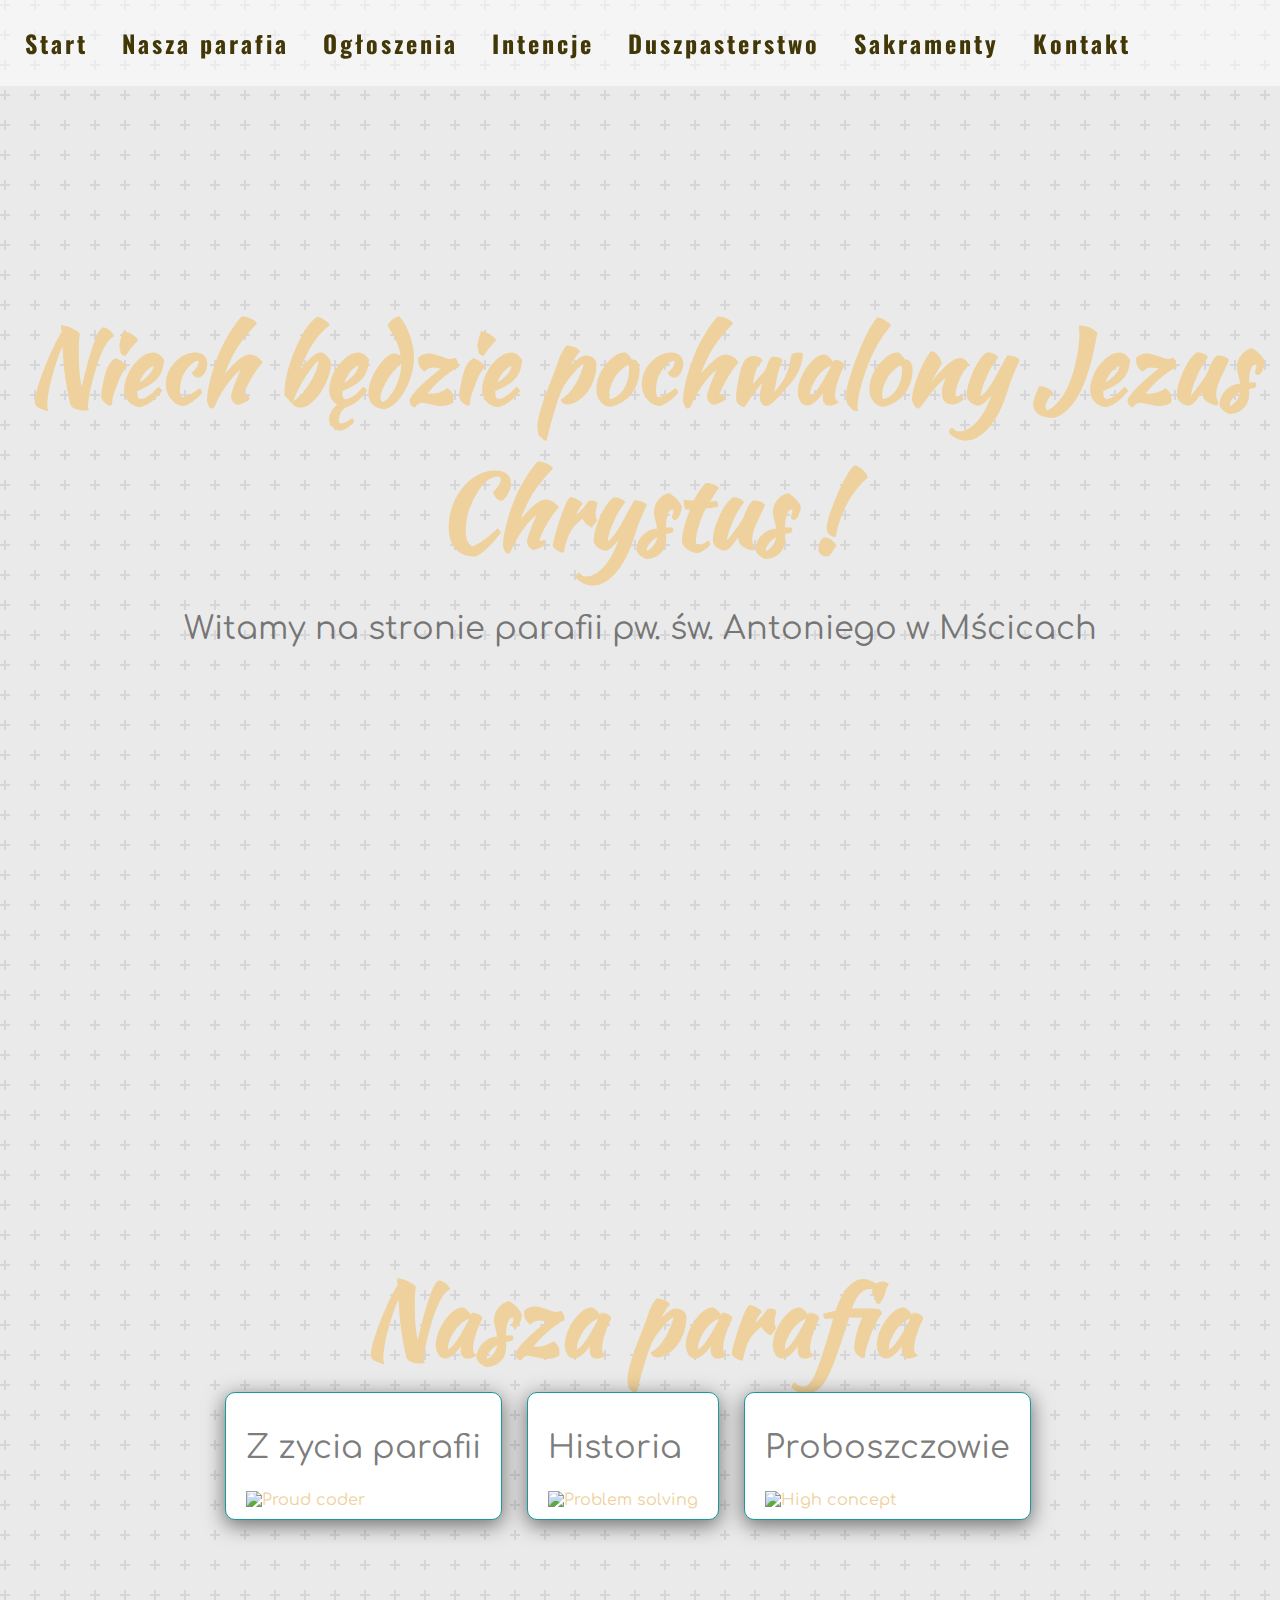
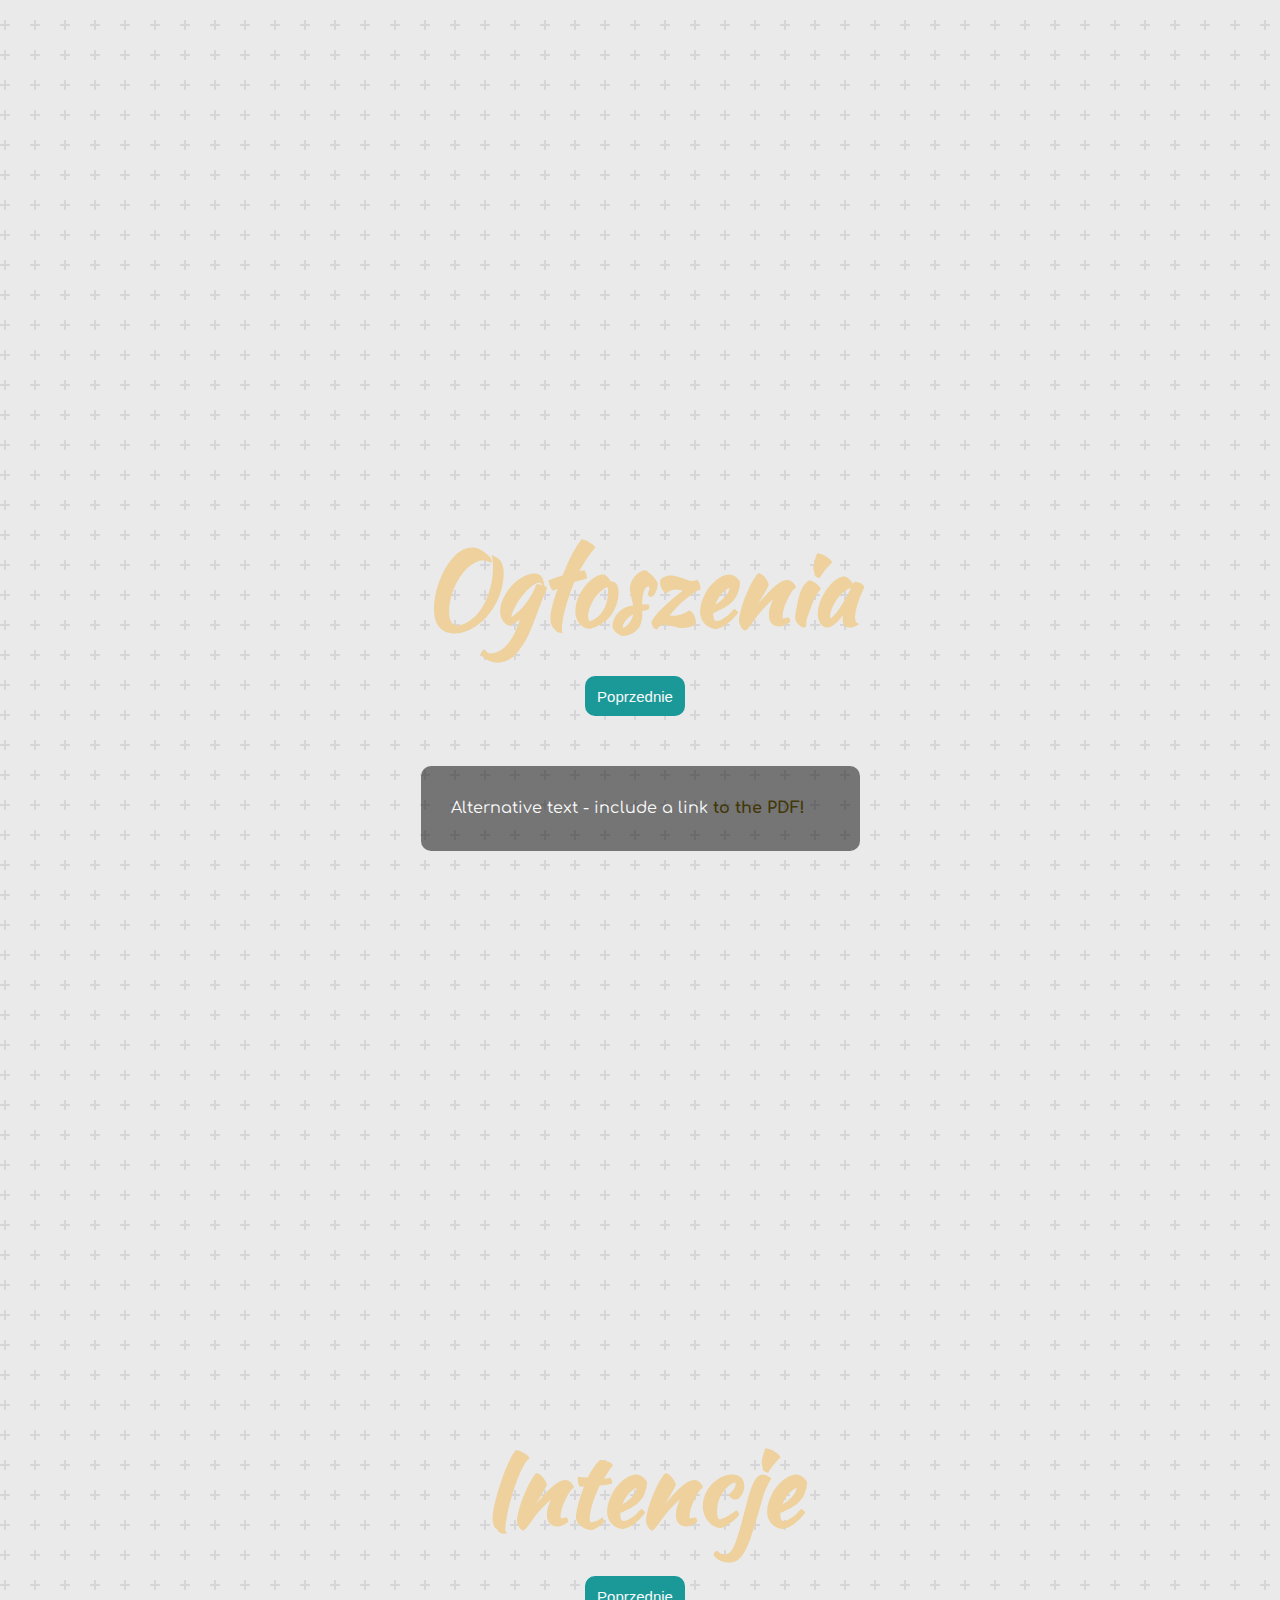
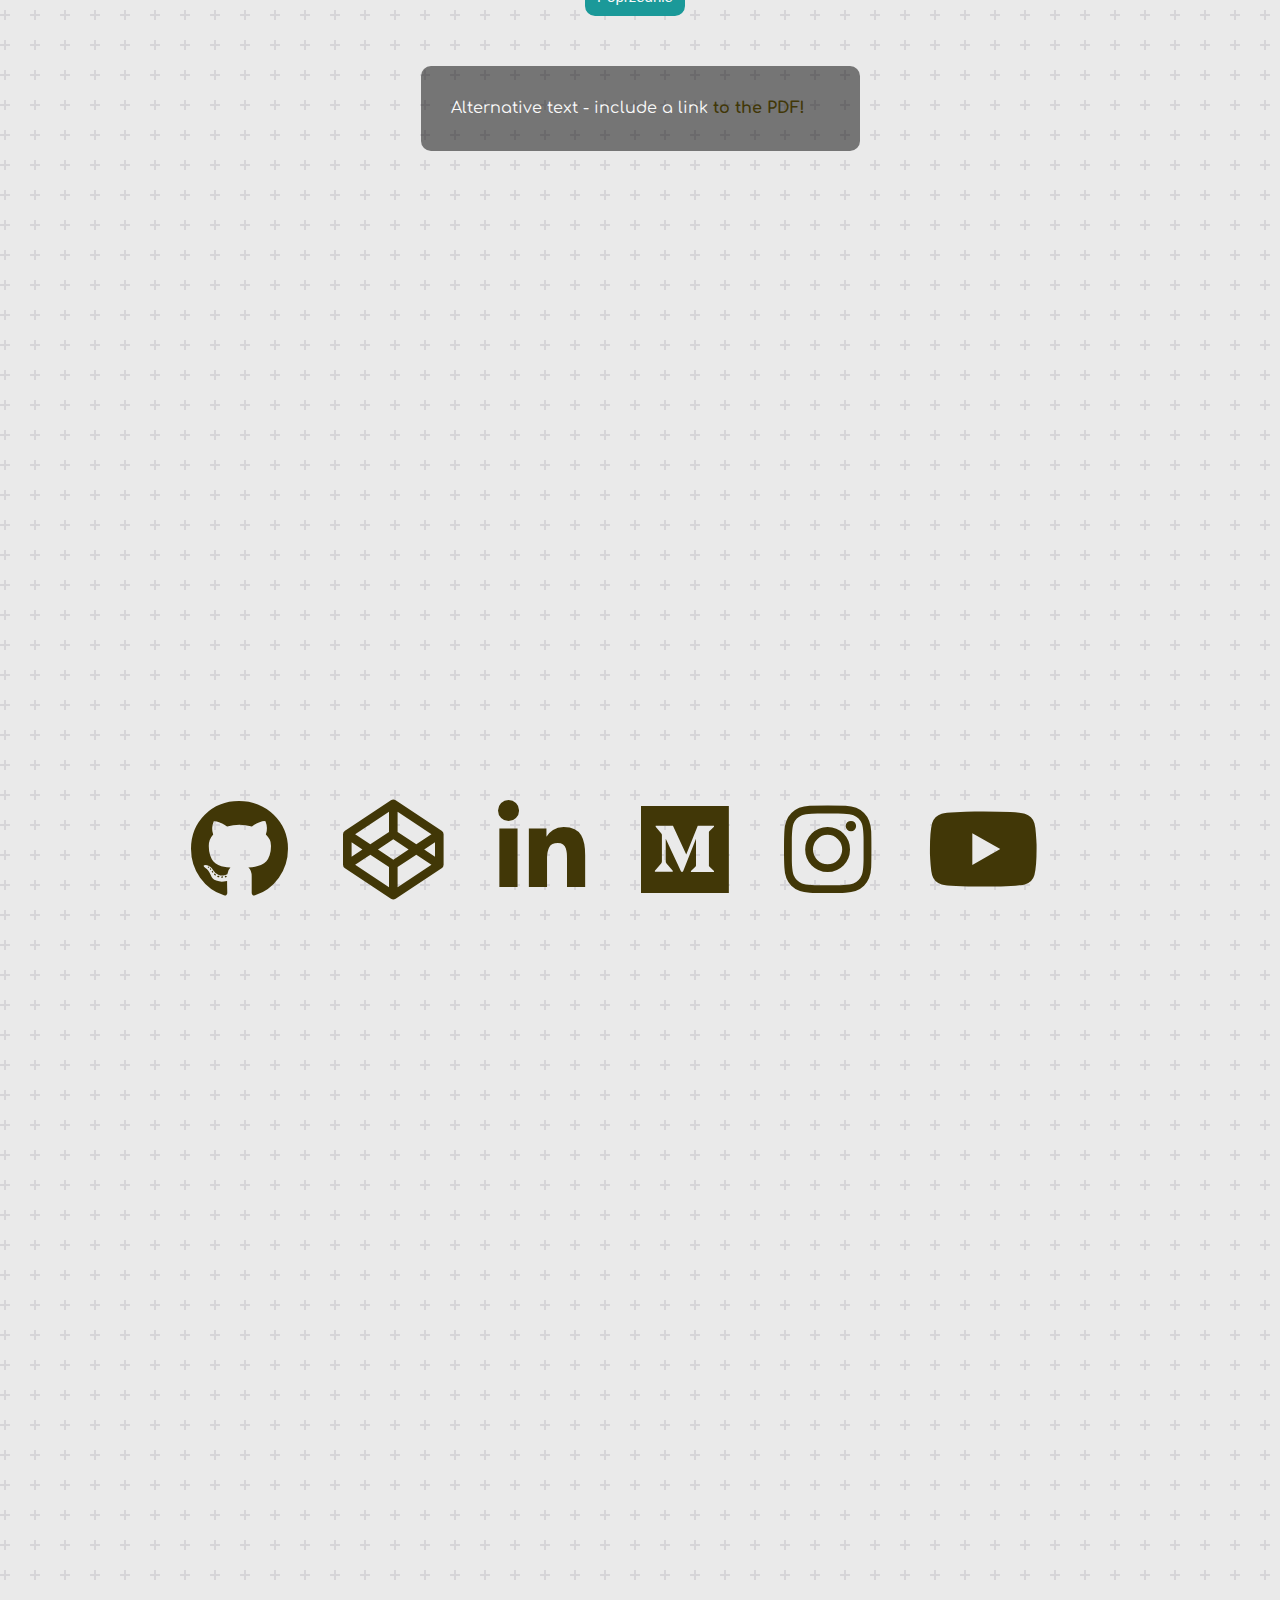
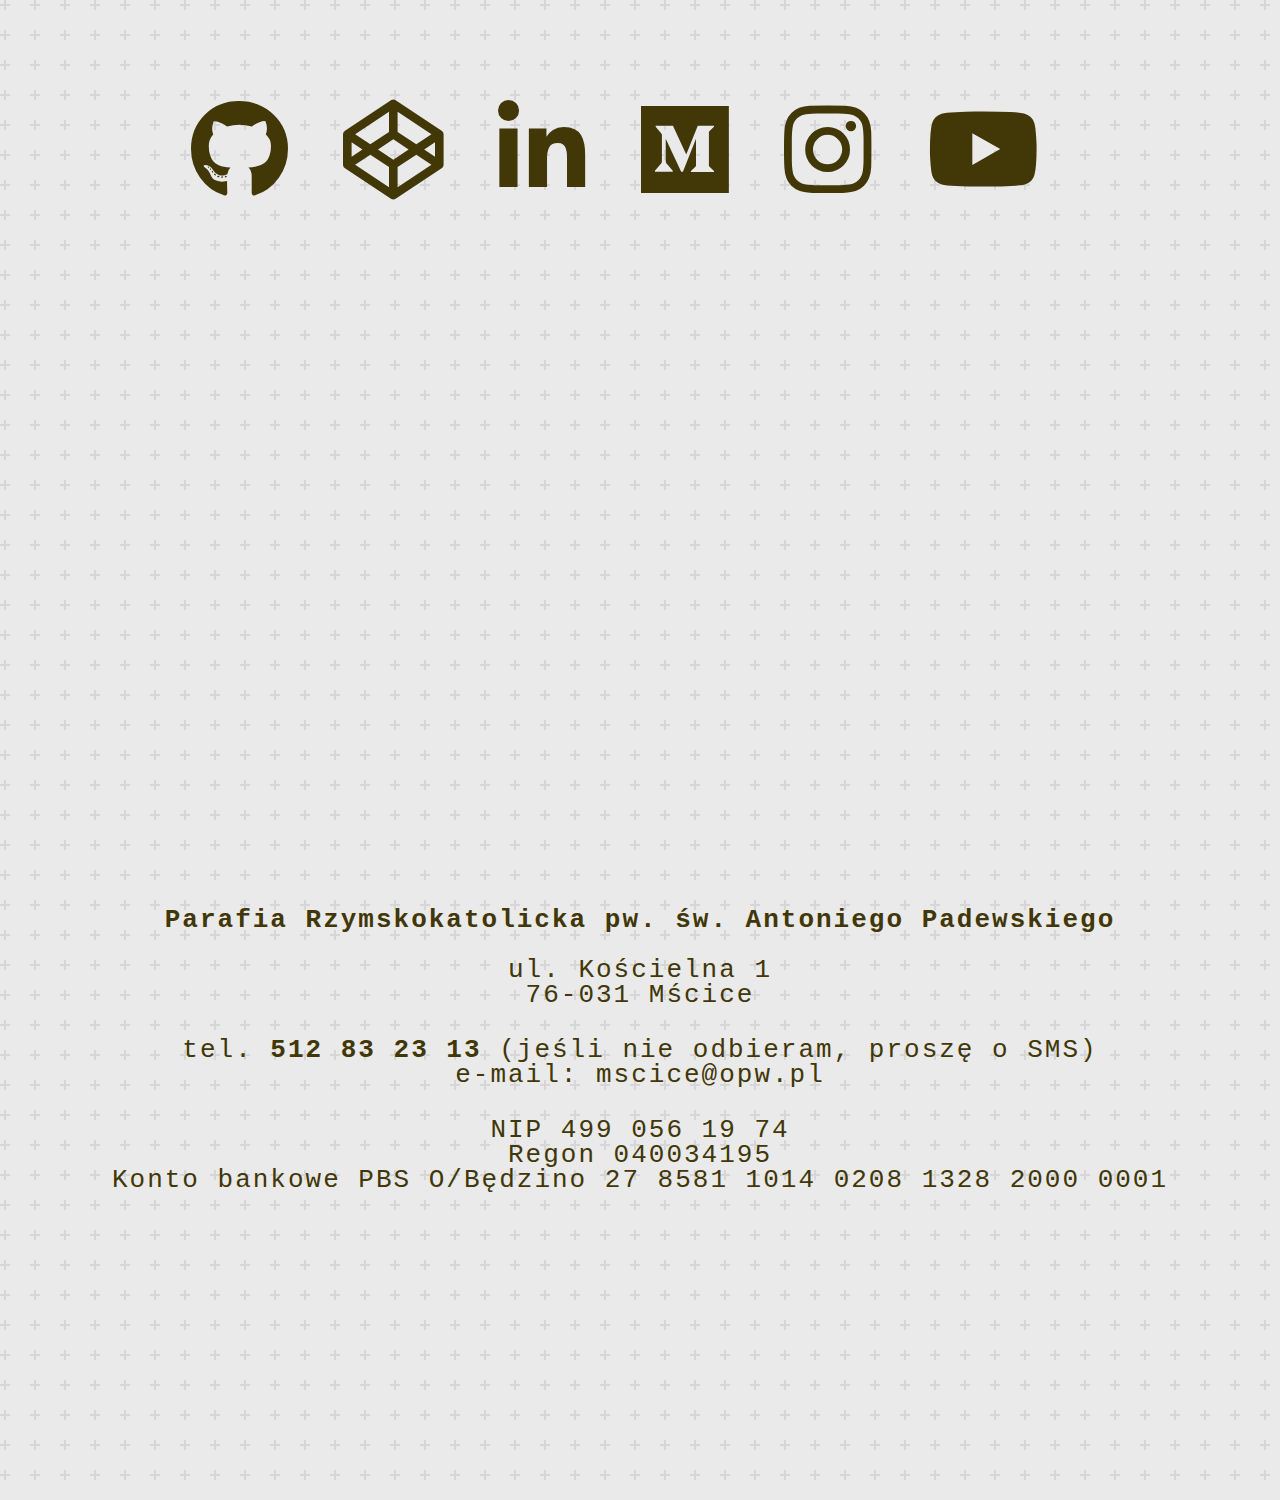
==== index.html @ 2efe8420 "initial commit" ====
<!DOCTYPE html>
<html lang="en">
  <head>
    <meta charset="UTF-8" />
    <meta name="viewport" content="width=device-width, initial-scale=1.0" />
    <title>Parafia pw. św. Antoniego w Mścicach</title>
    <link rel="icon" type="image/png" href="favicon.png" />
    <link
      rel="stylesheet"
      href="https://cdnjs.cloudflare.com/ajax/libs/font-awesome/5.10.2/css/all.min.css"
    />
    <link rel="stylesheet" href="styles.css" />
  </head>
  <body>
    <!-- dark mode switch -->

    <!-- <div class="theme-switch-wrapper">
      <span id="toggle-icon">
        <span class="toggle-text">Light mode</span>
        <i class="fas fa-sun"></i>
      </span>
      <label class="theme-switch">
        <input type="checkbox" />
        <div class="slider round"></div>
      </label>
    </div> -->

    <!-- navigation -->
    <nav id="nav">
      <a href="#home">Start</a>
      <a href="#about">Nasza parafia</a>
      <a href="#ogloszenia">Ogłoszenia</a>
      <a href="#intencje">Intencje</a>
      <a href="#duszpasterstwo">Duszpasterstwo</a>
      <a href="#sakramenty">Sakramenty</a>
      <a href="#kontakt">Kontakt</a>
    </nav>
    <!-- home section -->
    <section id="home">
      <div class="title-group">
        <h1>Niech będzie pochwalony Jezus Chrystus !</h1>
        <h2>Witamy na stronie parafii pw. św. Antoniego w Mścicach</h2>
      </div>
    </section>
    <!-- about section -->
    <section id="about">
      <h1>Nasza parafia</h1>
      <div class="about-container">
        <div class="image-container">
          <h2>Z zycia parafii</h2>
          <img
            src="img/undraw_proud_coder_light.svg"
            alt="Proud coder"
            id="image1"
          />
        </div>
        <div class="image-container">
          <h2>Historia</h2>
          <img
            src="img/undraw_feeling_proud_light.svg"
            alt="Problem solving"
            id="image2"
          />
        </div>
        <div class="image-container">
          <h2>Proboszczowie</h2>
          <img
            src="img/undraw_conceptual_idea_light.svg"
            alt="High concept"
            id="image3"
          />
        </div>
      </div>
    </section>
    <!-- projects section -->
    <section id="ogloszenia">
      <h1>Ogłoszenia</h1>
      <div class="buttons">
        <!-- <button class="primary">Primary</button> -->
        <button class="secondary">Poprzednie</button>

        <!-- <button class="primary" disabled>Disable</button>
        <button class="outline">Outline</button>
        <button class="secondary outline">ALt outline</button>
        <button class="outline" disabled>Disable</button> -->
      </div>
      <div class="text-box" id="text-box">
        <object
          data="./ogloszenia/ogloszenia.pdf"
          type="application/pdf"
          width="800px"
          height="300px"
        >
          <p>
            Alternative text - include a link
            <a href="myfile.pdf">to the PDF!</a>
          </p>
        </object>
        <!-- <p>
          Lorem ipsum dolor sit, amet consectetur adipisicing elit. Adipisci cum
          perspiciatis soluta deleniti aliquam consectetur, nostrum quisquam
          deserunt laborum eveniet velit earum iure consequuntur quos. Dolorem
          asperiores recusandae eaque ipsam?
        </p> -->
      </div>
    </section>
    <!-- contact section -->
    <section id="intencje">
      <h1>Intencje</h1>
      <div class="buttons">
        <!-- <button class="primary">Primary</button> -->
        <button class="secondary">Poprzednie</button>
        <!-- <button class="primary" disabled>Disable</button>
        <button class="outline">Outline</button>
        <button class="secondary outline">ALt outline</button>
        <button class="outline" disabled>Disable</button> -->
      </div>
      <div class="text-box" id="text-box">
        <object
          data="./intencje/intencje.pdf"
          type="application/pdf"
          width="800px"
          height="300px"
        >
          <p>
            Alternative text - include a link
            <a href="myfile.pdf">to the PDF!</a>
          </p>
        </object>
        <!-- <p>
          Lorem ipsum dolor sit, amet consectetur adipisicing elit. Adipisci cum
          perspiciatis soluta deleniti aliquam consectetur, nostrum quisquam
          deserunt laborum eveniet velit earum iure consequuntur quos. Dolorem
          asperiores recusandae eaque ipsam?
        </p> -->
      </div>
    </section>
    <!-- duszpastertswo -->
    <section id="duszpasterstwo">
      <div class="social-icons">
        <i class="fab fa-github"></i>
        <i class="fab fa-codepen"></i>
        <i class="fab fa-linkedin-in"></i>
        <i class="fab fa-medium"></i>
        <i class="fab fa-instagram"></i>
        <i class="fab fa-youtube"></i>
      </div>
    </section>
    <!-- sakrementy -->
    <section id="sakramenty">
      <div class="social-icons">
        <i class="fab fa-github"></i>
        <i class="fab fa-codepen"></i>
        <i class="fab fa-linkedin-in"></i>
        <i class="fab fa-medium"></i>
        <i class="fab fa-instagram"></i>
        <i class="fab fa-youtube"></i>
      </div>
    </section>
    <!-- kontakt -->
    <section id="kontakt">
      <div class="contact">
        <p>
          <strong>Parafia Rzymskokatolicka pw. św. Antoniego Padewskiego</strong
          ><br /><br />
          ul. Kościelna 1<br />
          76-031 Mścice
        </p>
        <br />
        <p>
          tel. <strong>512 83 23 13</strong> (jeśli nie odbieram, proszę o
          SMS)<br />

          e-mail: mscice@opw.pl
        </p>
        <br />
        <p>
          NIP 499 056 19 74<br />
          Regon 040034195<br />
          Konto bankowe PBS O/Będzino 27 8581 1014 0208 1328 2000 0001
        </p>
      </div>
    </section>

    <!-- Script -->
    <script src="script.js"></script>
  </body>
</html>
---- styles.css ----
@import url('https://fonts.googleapis.com/css2?family=Comfortaa&family=Kaushan+Script&family=Oswald&display=swap');

:root {
  --primary-color: rgb(65, 55, 7);
  --primary-variant: #ff2d2d;
  --secondary-color: #1b9999;
  --on-primary: rgb(250, 250, 250);
  --on-background: rgb(238, 209, 156);
  --on-background-alt: rgba(66, 66, 66, 0.7);
  --background: rgb(255, 255, 255);
  --box-shadow: 0 5px 20px 1px rgba(0, 0, 0, 0.5);
}

[data-theme='dark'] {
  --primary-color: rgb(150, 65, 255);
  --primary-variant: #6c63ff;
  --secondary-color: #03dac5;
  --on-primary: #000;
  --on-background: rgba(255, 255, 255, 0.9);
  --on-background-alt: rgba(255, 255, 255, 0.7);
  --background: #121212;
}

html {
  box-sizing: border-box;
  scroll-behavior: smooth;
}

body {
  margin: 0;
  color: var(--on-background);
  font-family: Comfortaa, sans-serif;
  background-color: #eaeaea;
  background-image: url("data:image/svg+xml,%3Csvg width='60' height='60' viewBox='0 0 60 60' xmlns='http://www.w3.org/2000/svg'%3E%3Cg fill='none' fill-rule='evenodd'%3E%3Cg fill='%23b9b6bf' fill-opacity='0.4'%3E%3Cpath d='M36 34v-4h-2v4h-4v2h4v4h2v-4h4v-2h-4zm0-30V0h-2v4h-4v2h4v4h2V6h4V4h-4zM6 34v-4H4v4H0v2h4v4h2v-4h4v-2H6zM6 4V0H4v4H0v2h4v4h2V6h4V4H6z'/%3E%3C/g%3E%3C/g%3E%3C/svg%3E");
}

section {
  min-height: 100vh;
  display: flex;
  justify-content: center;
  align-items: center;
  flex-direction: column;
}

h1 {
  font-family: Kaushan Script, sans-serif;
  font-size: 100px;
  margin-bottom: 0;
}

h2 {
  color: var(--on-background-alt);
  font-size: 32px;
  font-weight: normal;
}

/* Navigation */
nav {
  z-index: 10;
  position: fixed;
  font-family: Oswald, sans-serif;
  font-size: 24px;
  letter-spacing: 3px;
  padding: 25px;
  width: 100vw;
  background: rgb(255 255 255 / 50%);
}

a {
  margin-right: 25px;
  color: var(--primary-color);
  text-decoration: none;
  border-bottom: 3px solid transparent;
  font-weight: bold;
}

a:hover,
a:focus {
  color: var(--on-background);
  border-bottom: 3px solid;
}

/* Home Section */
.title-group {
  text-align: center;
}

/* About Section */
.about-container {
  display: flex;
}

.image-container {
  border: 1px solid var(--secondary-color);
  border-radius: 10px;
  padding: 10px 20px;
  margin-right: 25px;
  width: auto;
  background: var(--background);
  box-shadow: var(--box-shadow);
}

img {
  height: 300px;
  width: 300px;
}

/* Projects Section */
.buttons {
  margin-top: 15px;
  margin-bottom: 50px;
}

.contact {
  font-size: 26px;
  font-family: 'Courier New', Courier, monospace;
  letter-spacing: 2px;
  color: var(--primary-color);
  text-align: center;
}

button {
  min-width: 100px;
  height: 40px;
  cursor: pointer;
  border-radius: 10px;
  margin-right: 10px;
  border: 2px solid var(--primary-color);
  font-size: 15px;
  outline: none;
}

button:disabled {
  opacity: 0.4;
  cursor: default;
}

button:hover:not(.outline) {
  filter: brightness(110%);
}

.primary {
  background: var(--primary-color);
  color: var(--on-primary);
}

.secondary {
  border: 2px solid var(--secondary-color);
}

.secondary,
.secondary:hover,
.outline.secondary:hover {
  background: var(--secondary-color);
  color: var(--on-primary);
}

.outline {
  background: var(--background);
  color: var(--on-background);
}

.outline:hover {
  background: var(--primary-color);
  color: var(--on-primary);
}

.text-box {
  /* width: 40%; */
  text-align: justify;
  background: rgb(0 0 0 / 50%);
  color: var(--on-primary);
  border-radius: 10px;
  padding: 30px;
}

p {
  margin: 0;
  line-height: 25px;
}

/* Contact Section */
.fab {
  font-size: 100px;
  margin-right: 50px;
  cursor: pointer;
  color: var(--primary-color);
}

.fab:hover {
  color: var(--on-background);
}

/* Dark Mode Toggle */
.theme-switch-wrapper {
  display: flex;
  align-items: center;
  z-index: 100;
  position: fixed;
  right: 25px;
  top: 30px;
}

.theme-switch-wrapper span {
  margin-right: 10px;
  font-size: 1rem;
}

.toggle-text {
  position: relative;
  top: -4px;
  right: 5px;
  color: var(--on-background);
}

.theme-switch {
  display: inline-block;
  height: 34px;
  position: relative;
  width: 60px;
}

.theme-switch input {
  display: none;
}

.slider {
  background: #ccc;
  bottom: 0;
  cursor: pointer;
  left: 0;
  position: absolute;
  right: 0;
  top: 0;
  transition: 0.4s;
}

.slider::before {
  background: #fff;
  bottom: 4px;
  content: '';
  height: 26px;
  left: 4px;
  position: absolute;
  transition: 0.4s;
  width: 26px;
}

input:checked + .slider {
  background: var(--primary-color);
}

input:checked + .slider::before {
  transform: translateX(26px);
}

.slider.round {
  border-radius: 34px;
}

.slider.round::before {
  border-radius: 50%;
}

.fas {
  font-size: 30px;
  margin-right: 5px;
}
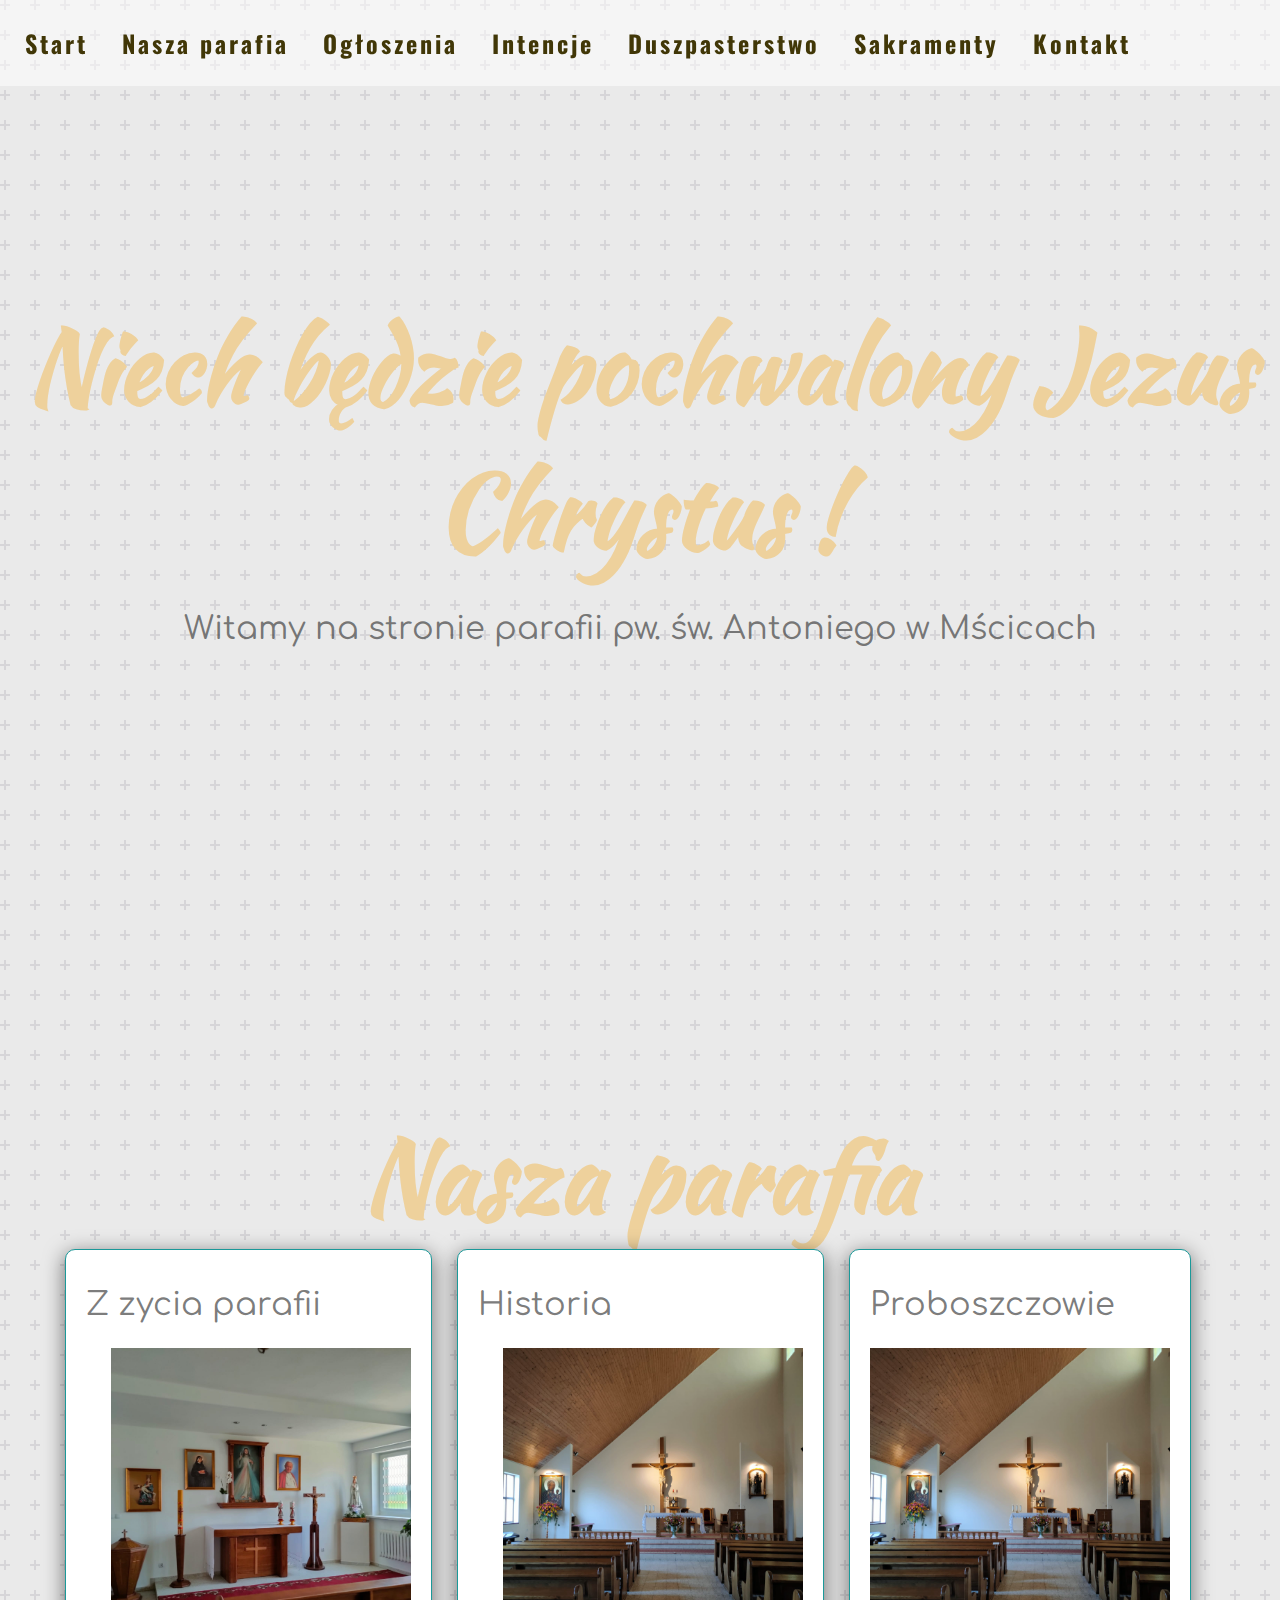
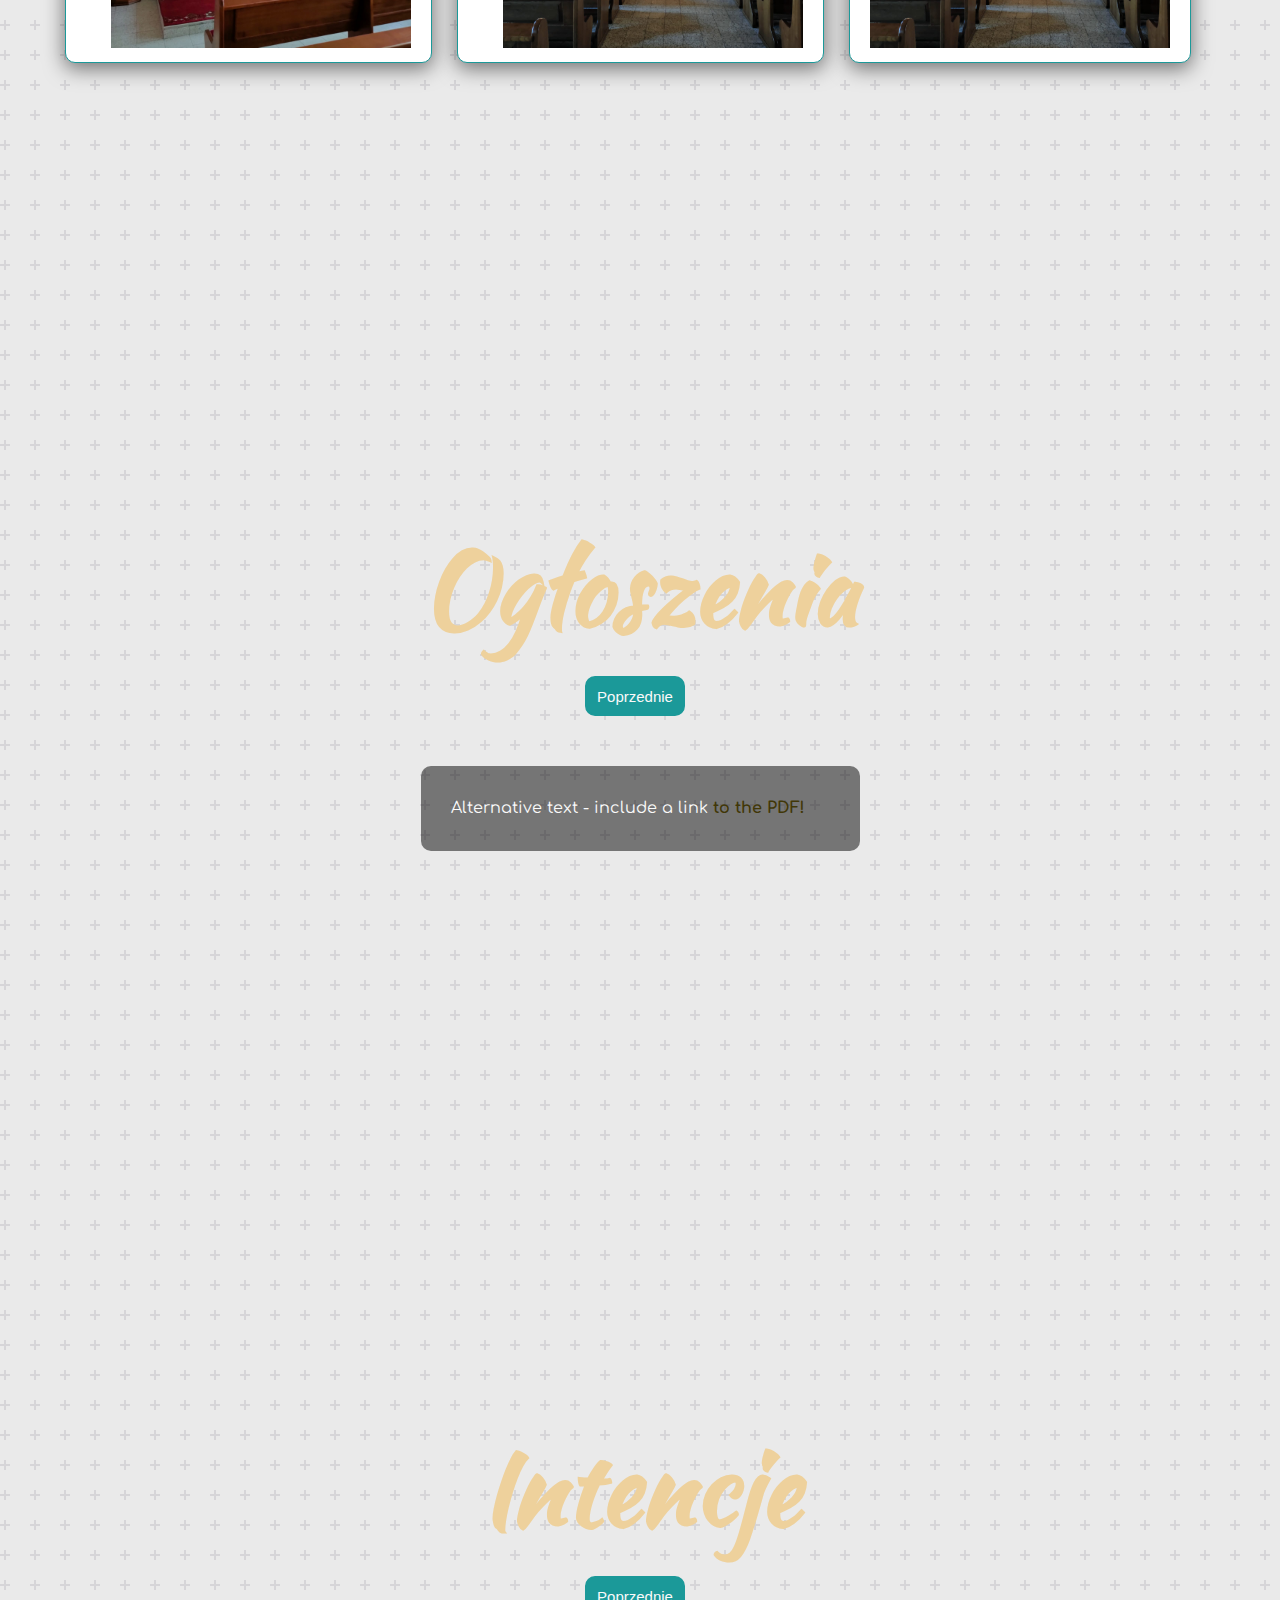
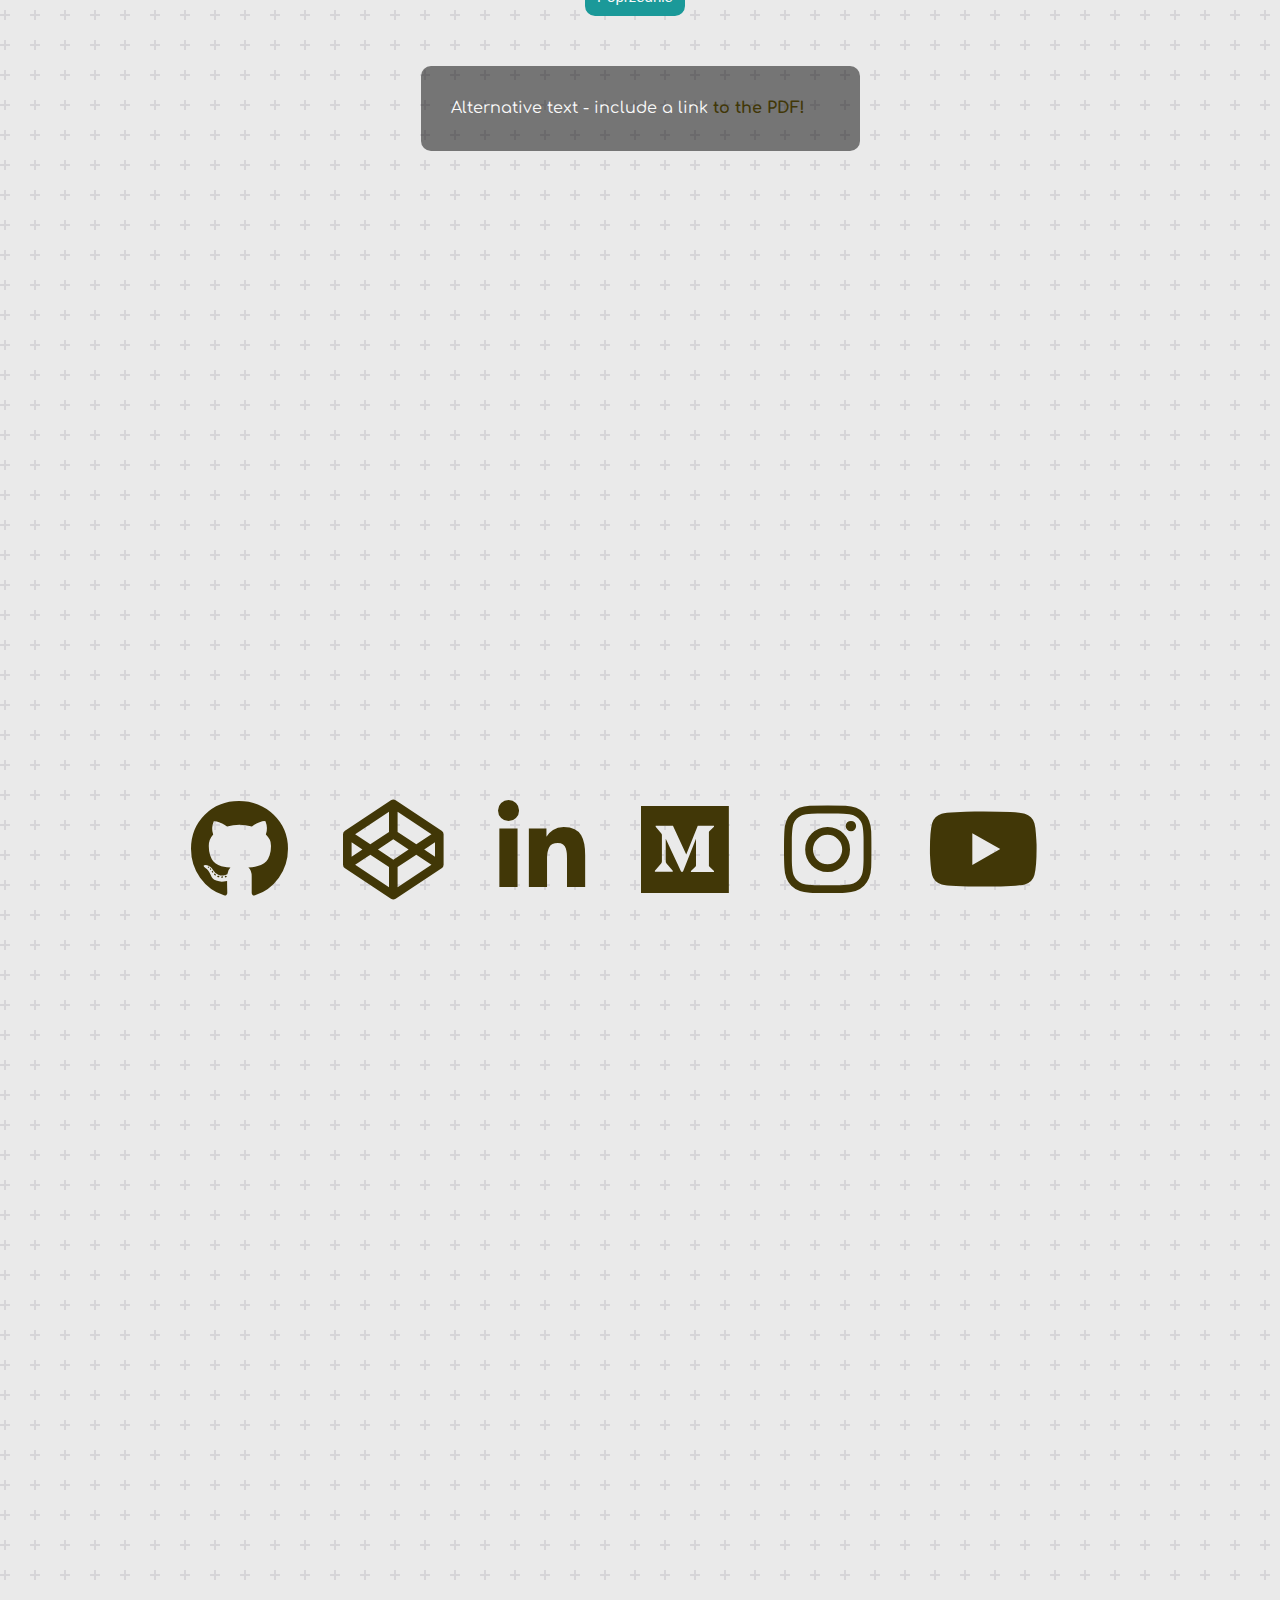
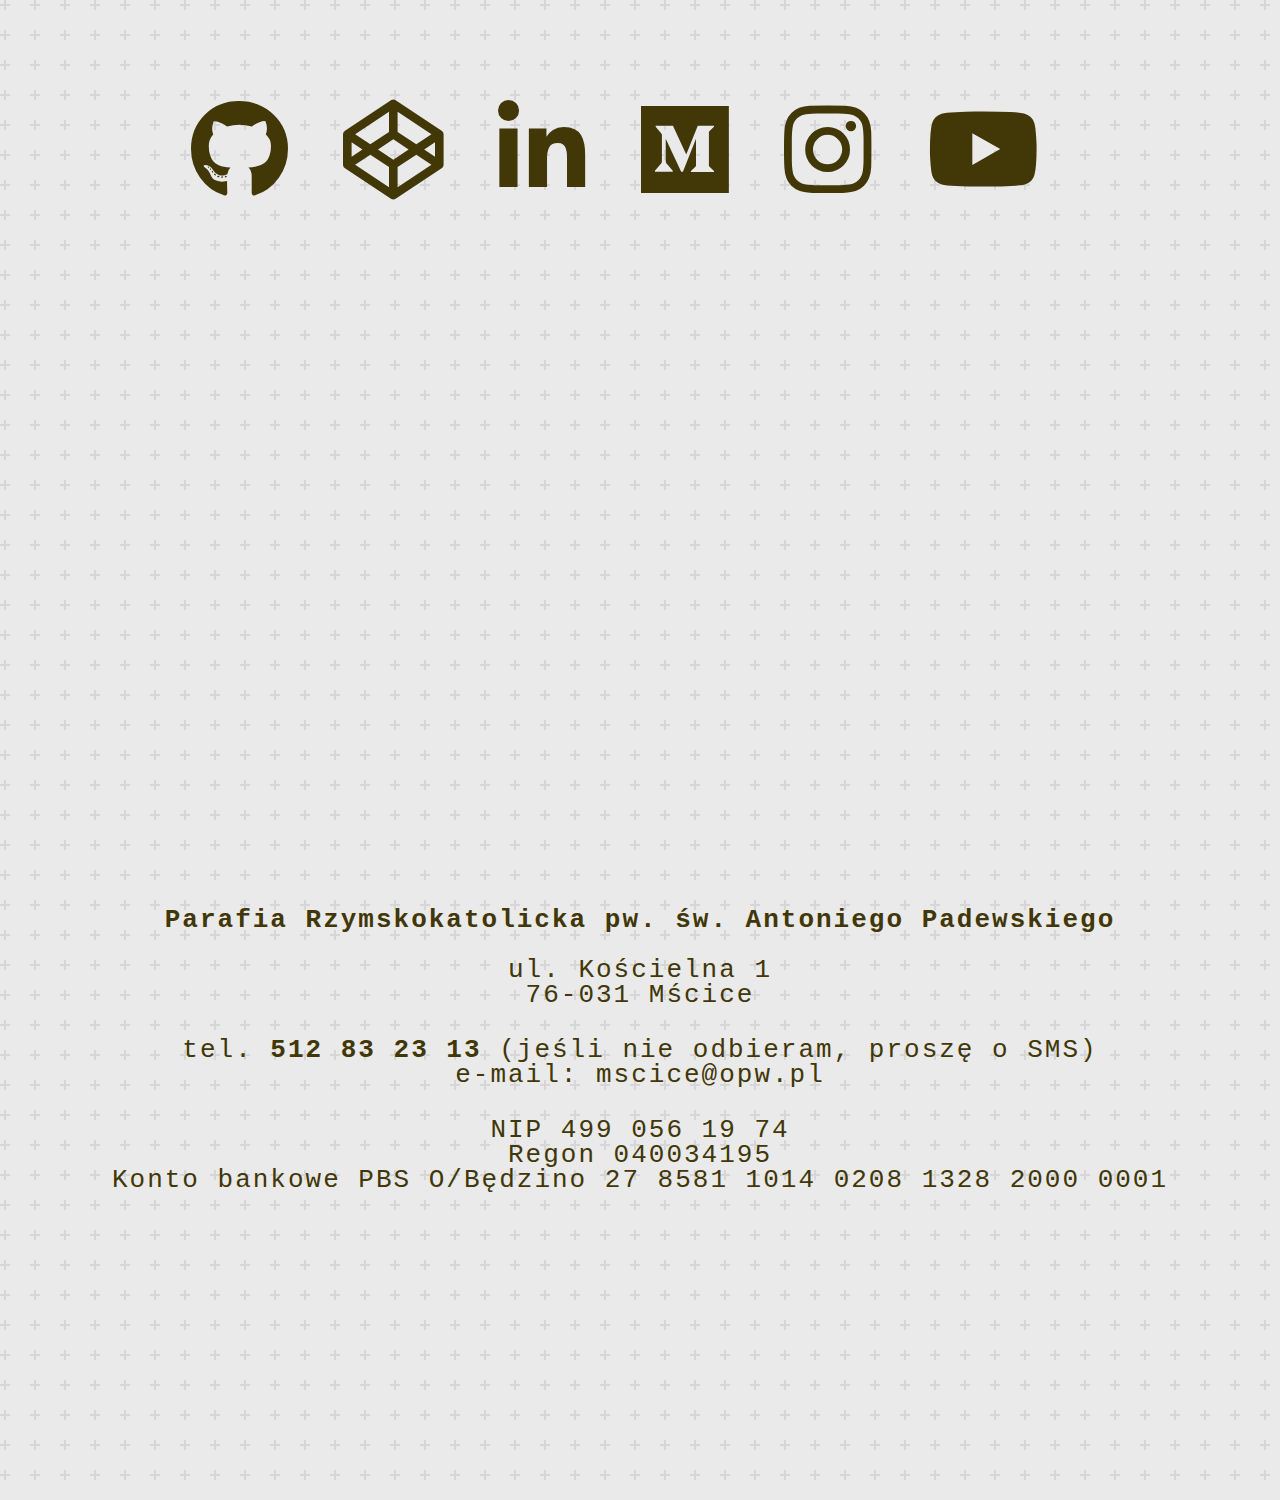
==== commit 47590d52: "initial commit" ====
--- a/index.html
+++ b/index.html
@@ -47,17 +47,17 @@
       <h1>Nasza parafia</h1>
       <div class="about-container">
         <div class="image-container">
-          <h2>Z zycia parafii</h2>
+          <a href="zycie.html"><h2>Z zycia parafii</h2></a>
           <img
-            src="img/undraw_proud_coder_light.svg"
+            src="./img/d33f7cc2-3bdb-42e7-a187-26b066002a05.JPG"
             alt="Proud coder"
             id="image1"
           />
         </div>
         <div class="image-container">
-          <h2>Historia</h2>
+          <a href="historia.html"><h2>Historia</h2></a>
           <img
-            src="img/undraw_feeling_proud_light.svg"
+            src="img/ec59a0d0-78ce-4d16-a28b-f2b2c43afdb2.JPG"
             alt="Problem solving"
             id="image2"
           />
@@ -65,7 +65,7 @@
         <div class="image-container">
           <h2>Proboszczowie</h2>
           <img
-            src="img/undraw_conceptual_idea_light.svg"
+            src="./img/ec59a0d0-78ce-4d16-a28b-f2b2c43afdb2.JPG"
             alt="High concept"
             id="image3"
           />
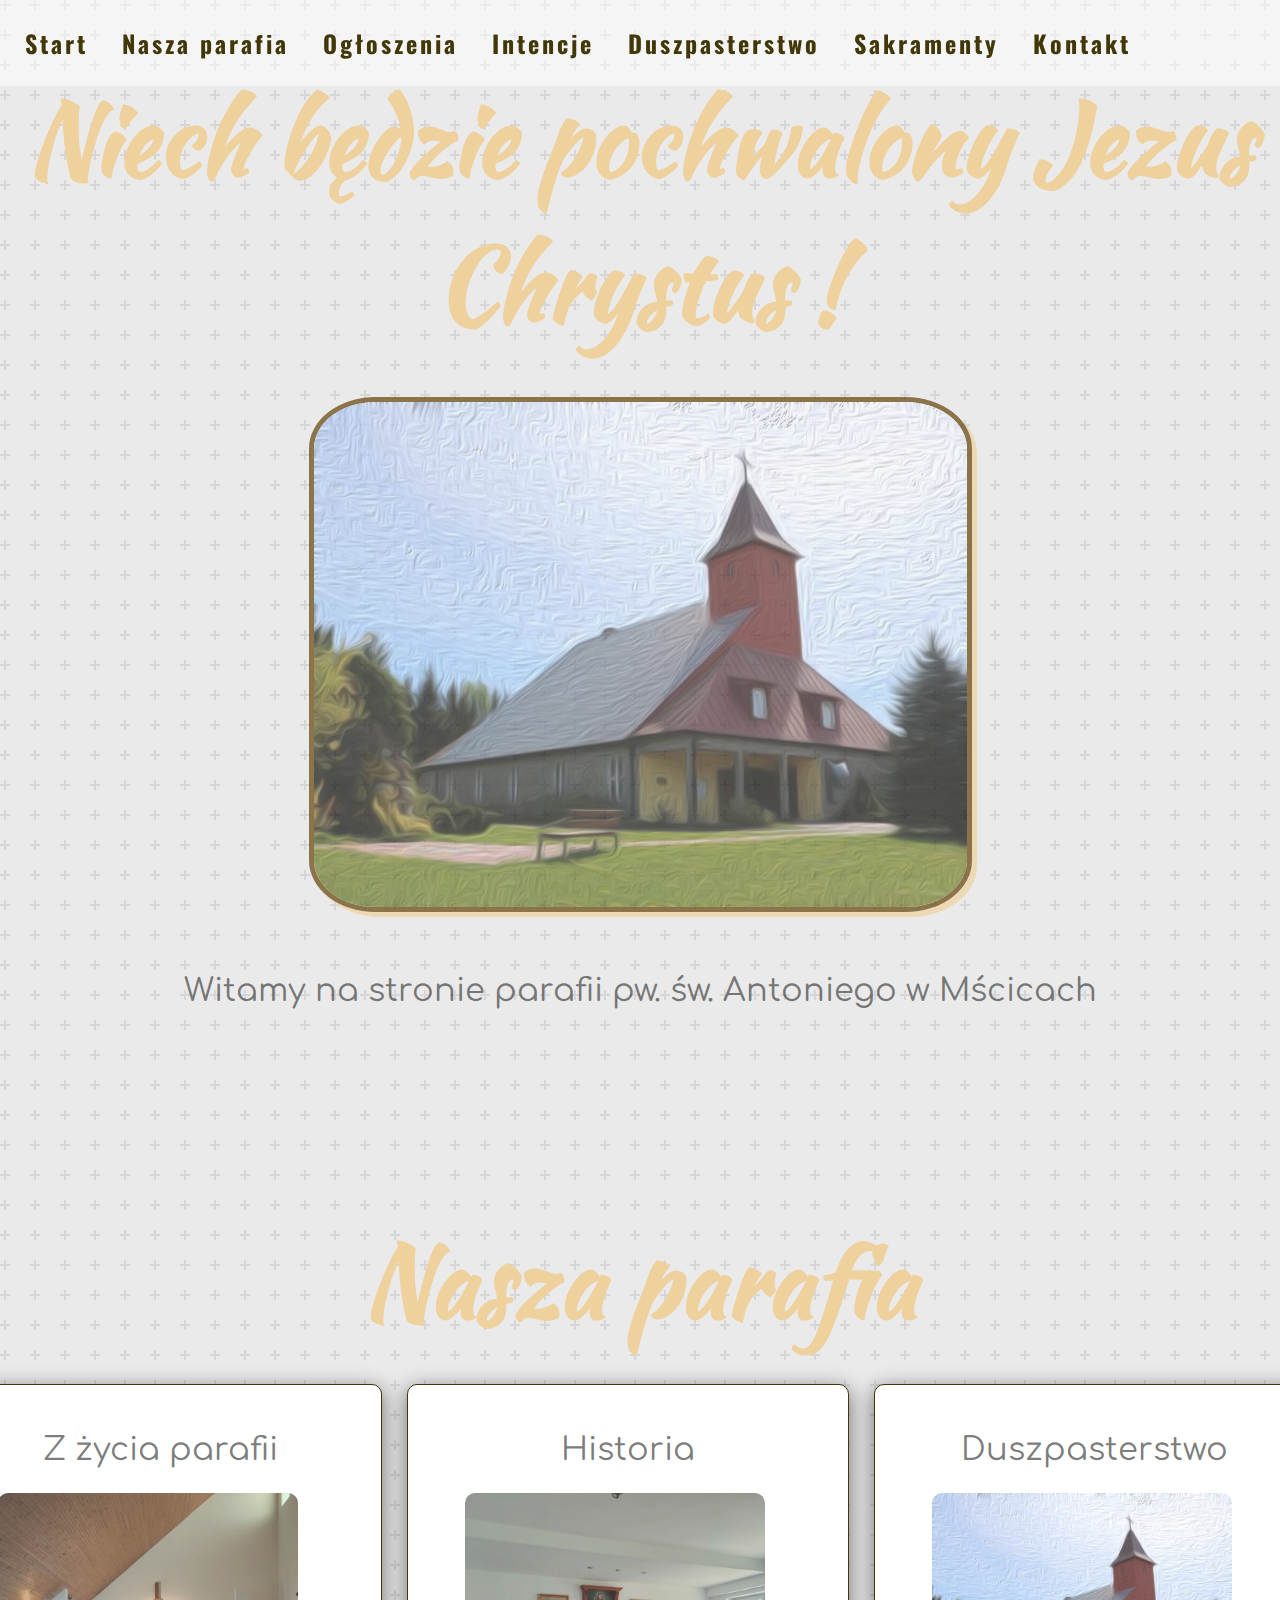
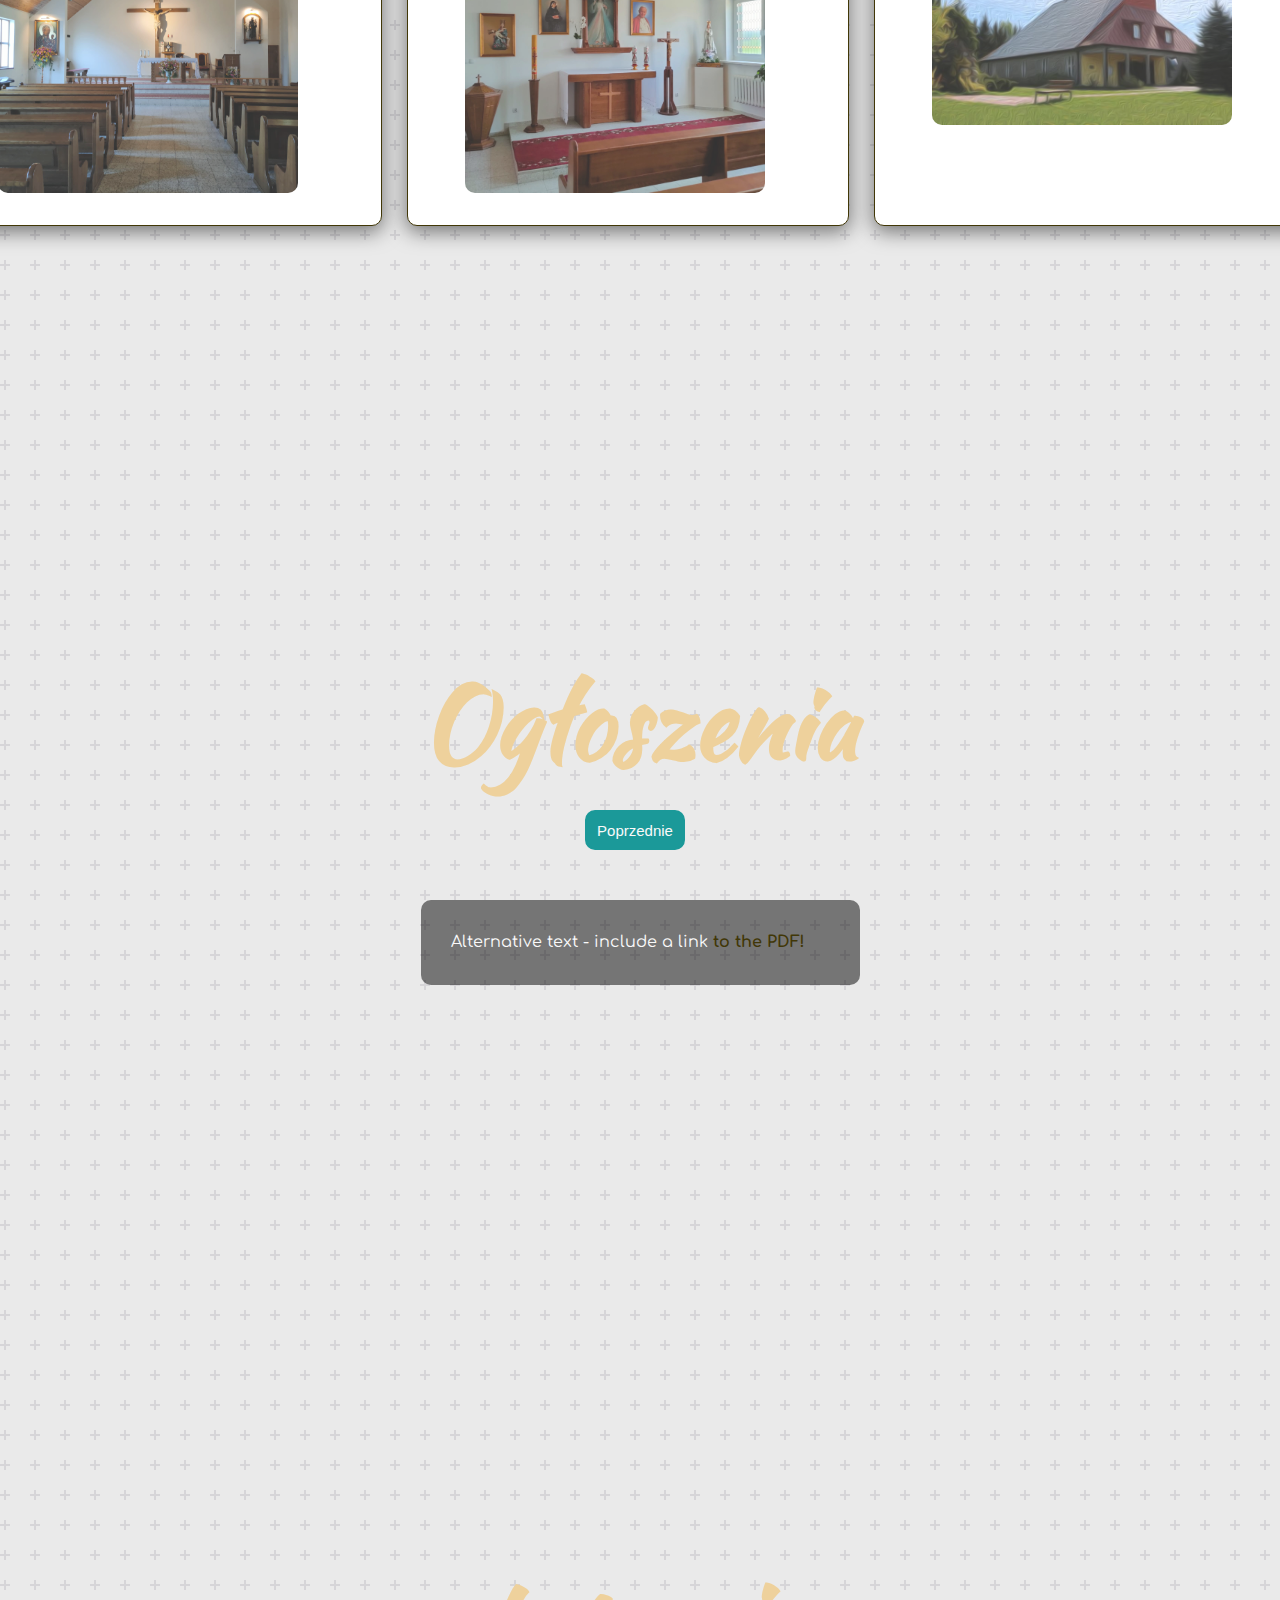
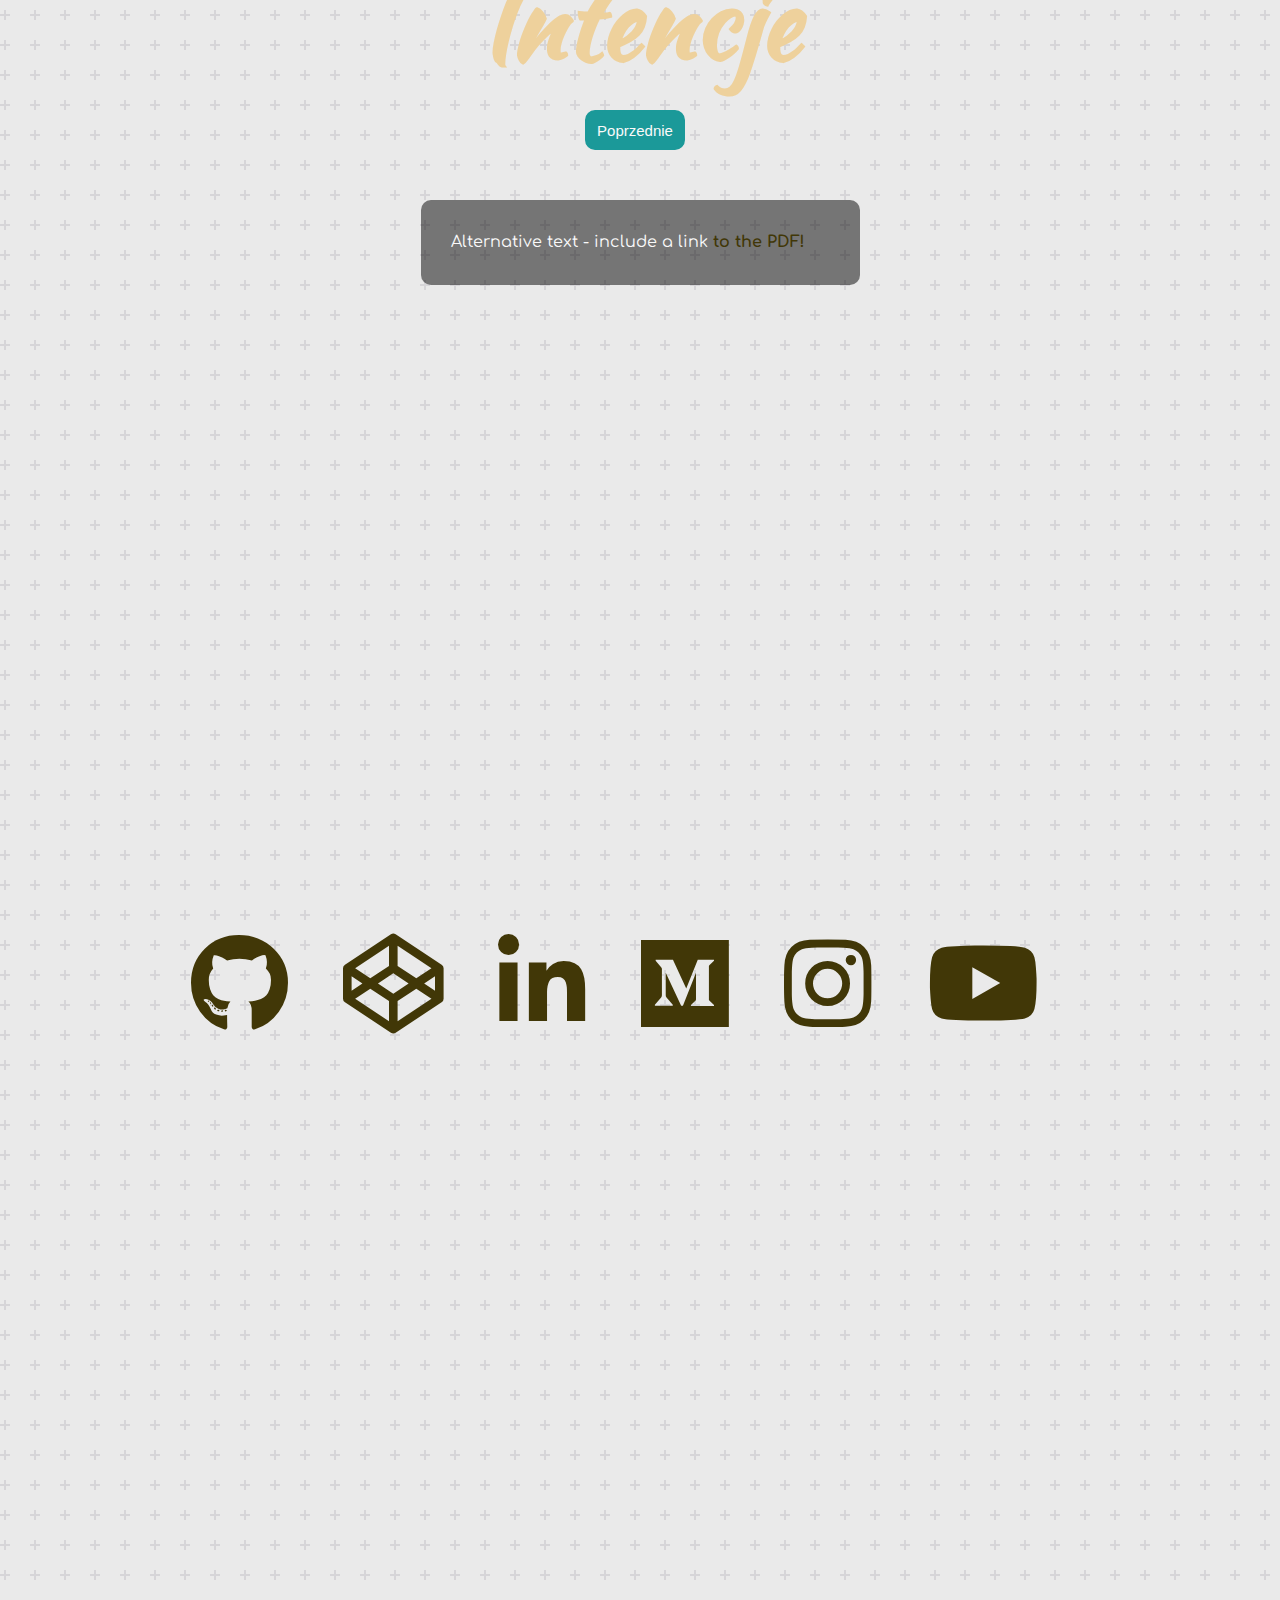
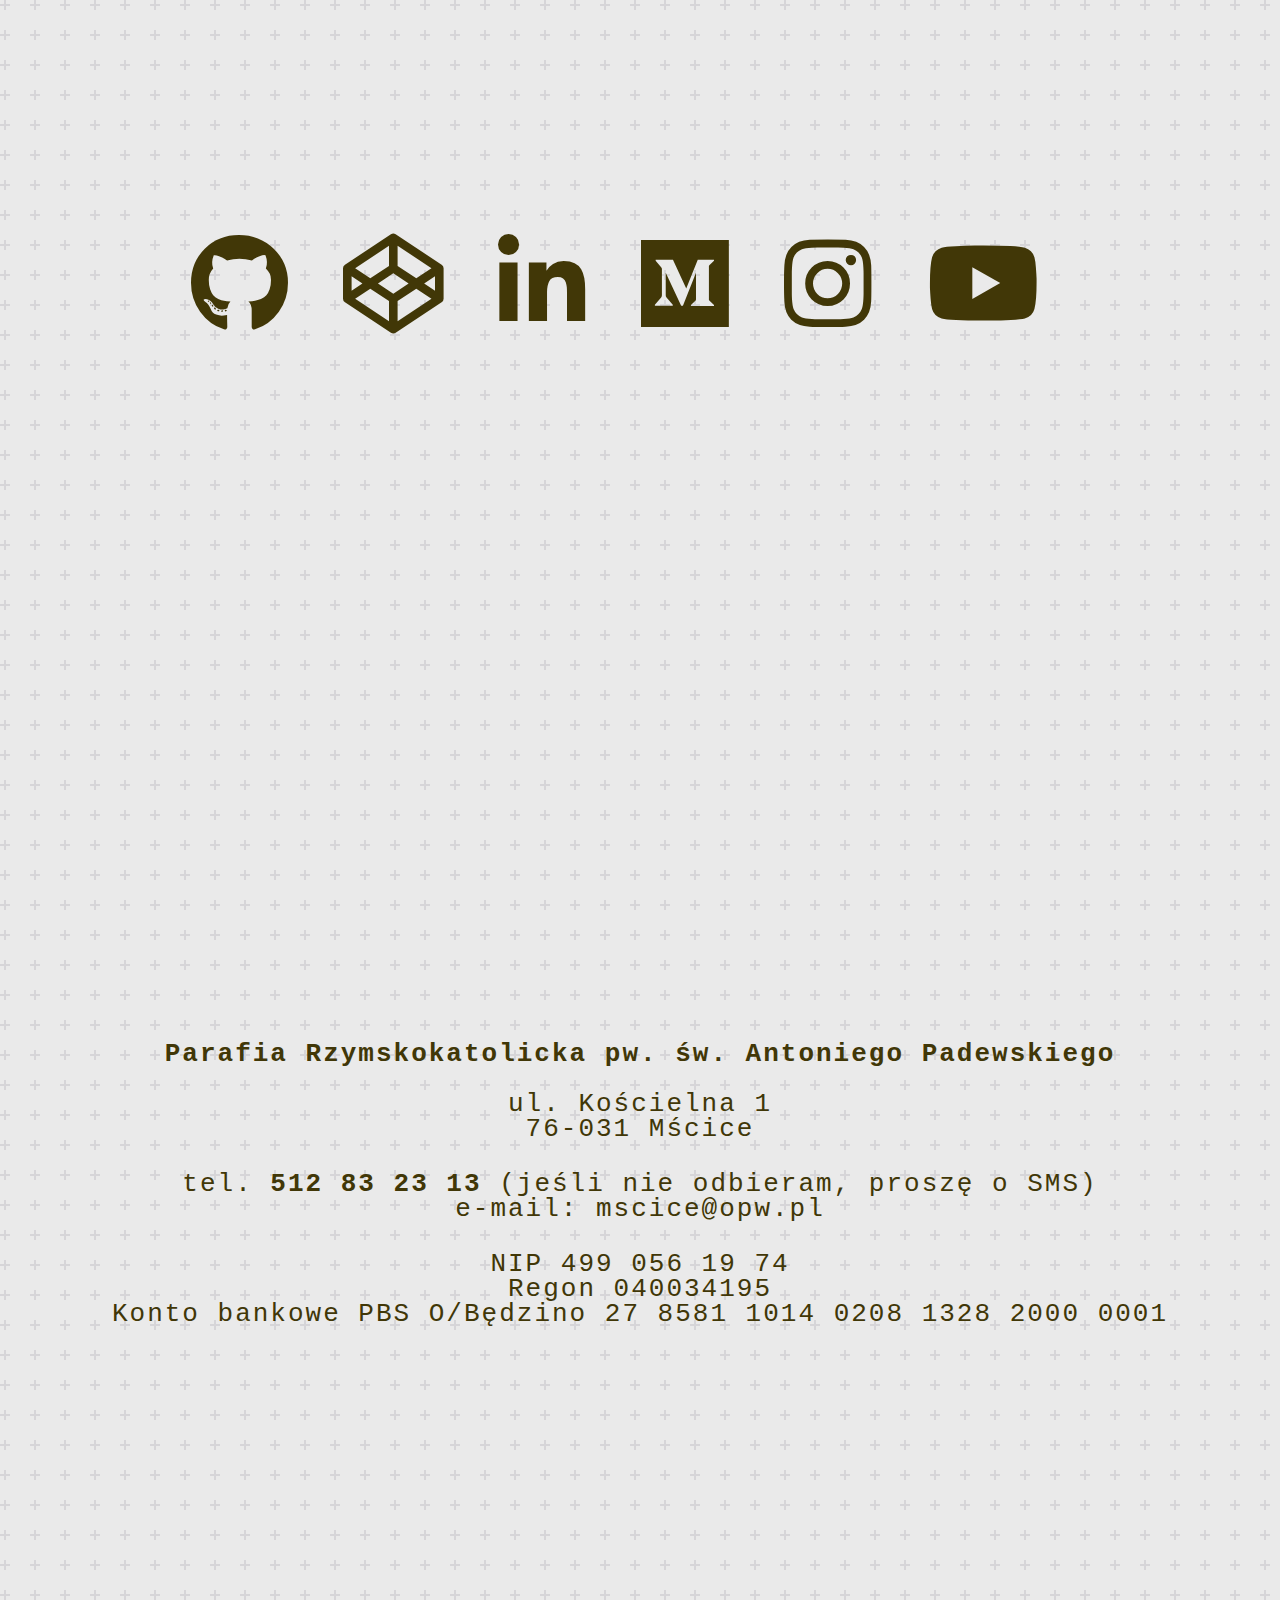
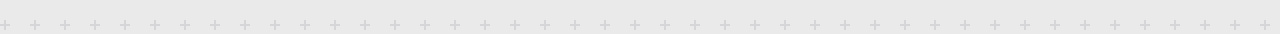
==== commit be8455e5: "images & links" ====
--- a/index.html
+++ b/index.html
@@ -39,6 +39,7 @@
     <section id="home">
       <div class="title-group">
         <h1>Niech będzie pochwalony Jezus Chrystus !</h1>
+        <img class="hp" src="img/4.jpeg" />
         <h2>Witamy na stronie parafii pw. św. Antoniego w Mścicach</h2>
       </div>
     </section>
@@ -47,28 +48,28 @@
       <h1>Nasza parafia</h1>
       <div class="about-container">
         <div class="image-container">
-          <a href="zycie.html"><h2>Z zycia parafii</h2></a>
-          <img
-            src="./img/d33f7cc2-3bdb-42e7-a187-26b066002a05.JPG"
-            alt="Proud coder"
-            id="image1"
-          />
+          <a class="np-link" href="zycie.html">
+            <h2>Z życia parafii</h2>
+            <img class="np" src="./img/w.jpeg" alt="z życia" id="image1" />
+          </a>
+        </div>
+
+        <div class="image-container">
+          <a href="historia.html"
+            ><h2>Historia</h2>
+            <img
+              class="np"
+              src="img/k.jpeg"
+              alt="Problem solving"
+              id="image2"
+            />
+          </a>
         </div>
         <div class="image-container">
-          <a href="historia.html"><h2>Historia</h2></a>
-          <img
-            src="img/ec59a0d0-78ce-4d16-a28b-f2b2c43afdb2.JPG"
-            alt="Problem solving"
-            id="image2"
-          />
-        </div>
-        <div class="image-container">
-          <h2>Proboszczowie</h2>
-          <img
-            src="./img/ec59a0d0-78ce-4d16-a28b-f2b2c43afdb2.JPG"
-            alt="High concept"
-            id="image3"
-          />
+          <a href="duszpasterstwo.html"
+            ><h2>Duszpasterstwo</h2>
+            <img class="np" src="./img/4.jpeg" alt="High concept" id="image3" />
+          </a>
         </div>
       </div>
     </section>
@@ -88,9 +89,10 @@
         <object
           data="./ogloszenia/ogloszenia.pdf"
           type="application/pdf"
-          width="800px"
-          height="300px"
+          width="794px"
+          height="1123px"
         >
+          <!-- 794px x 1123px -->
           <p>
             Alternative text - include a link
             <a href="myfile.pdf">to the PDF!</a>
@@ -119,8 +121,8 @@
         <object
           data="./intencje/intencje.pdf"
           type="application/pdf"
-          width="800px"
-          height="300px"
+          width="794px"
+          height="1123px"
         >
           <p>
             Alternative text - include a link
--- a/styles.css
+++ b/styles.css
@@ -87,21 +87,49 @@
 
 /* About Section */
 .about-container {
+  margin-top: 30px;
   display: flex;
+  align-items: center;
+  justify-content: center;
 }
 
 .image-container {
-  border: 1px solid var(--secondary-color);
+  border: 1px solid var(--primary-color);
   border-radius: 10px;
-  padding: 10px 20px;
   margin-right: 25px;
   width: auto;
+  text-align: center;
+  padding: 20px;
+  width: 400px;
+  height: 400px;
+
   background: var(--background);
   box-shadow: var(--box-shadow);
 }
 
-img {
-  height: 300px;
+.np-link:hover {
+  border-bottom: none;
+  transform: translateY(30px);
+}
+
+.np-text {
+  /* text-shadow: 1px 1px; */
+  margin: 0;
+  padding-bottom: 5px;
+}
+
+.hp {
+  margin-top: 40px;
+  margin-bottom: 30px;
+  border: solid 5px rgb(98, 65, 4);
+  border-radius: 10%;
+  filter: opacity(0.7);
+  box-shadow: 5px 5px;
+}
+
+.np {
+  border-radius: 10px;
+  filter: opacity(0.8);
   width: 300px;
 }
 
@@ -165,6 +193,10 @@
   color: var(--on-primary);
 }
 
+.tablica {
+  border-color: #ff2d2d;
+}
+
 .text-box {
   /* width: 40%; */
   text-align: justify;
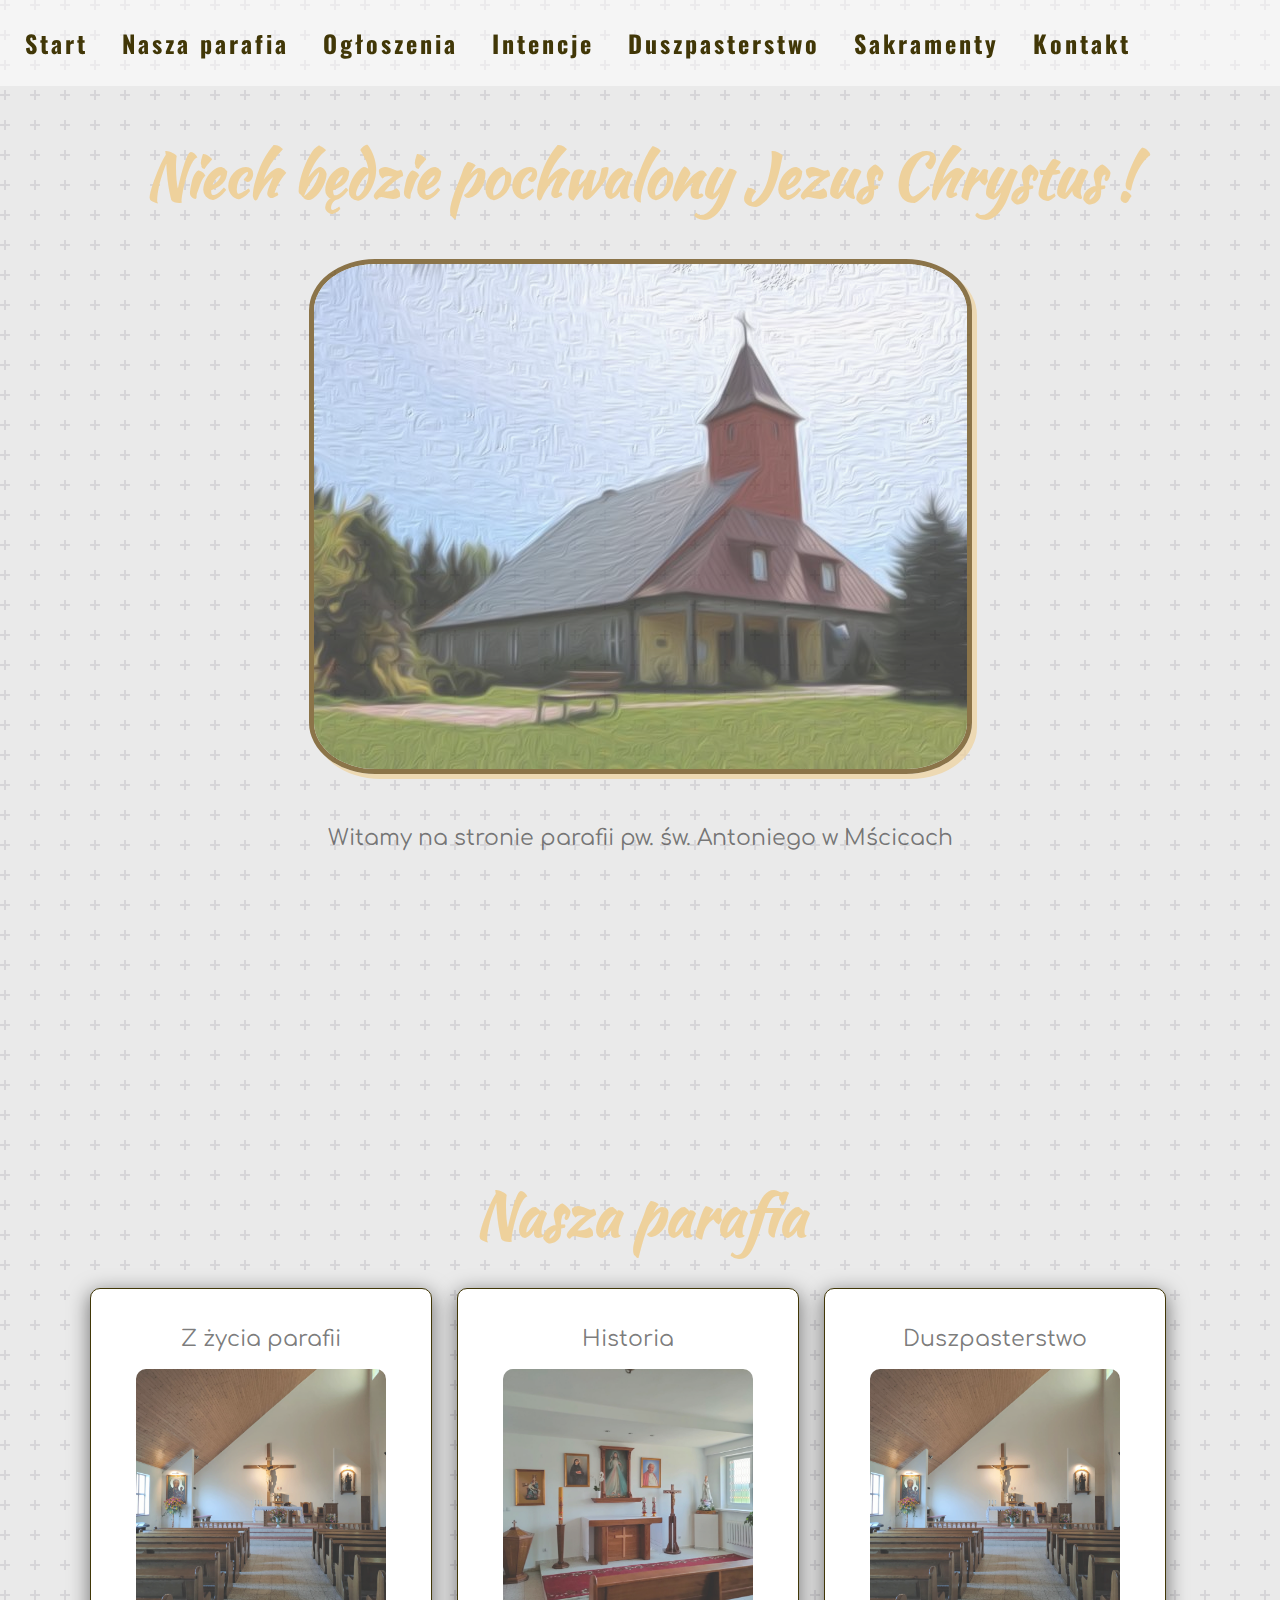
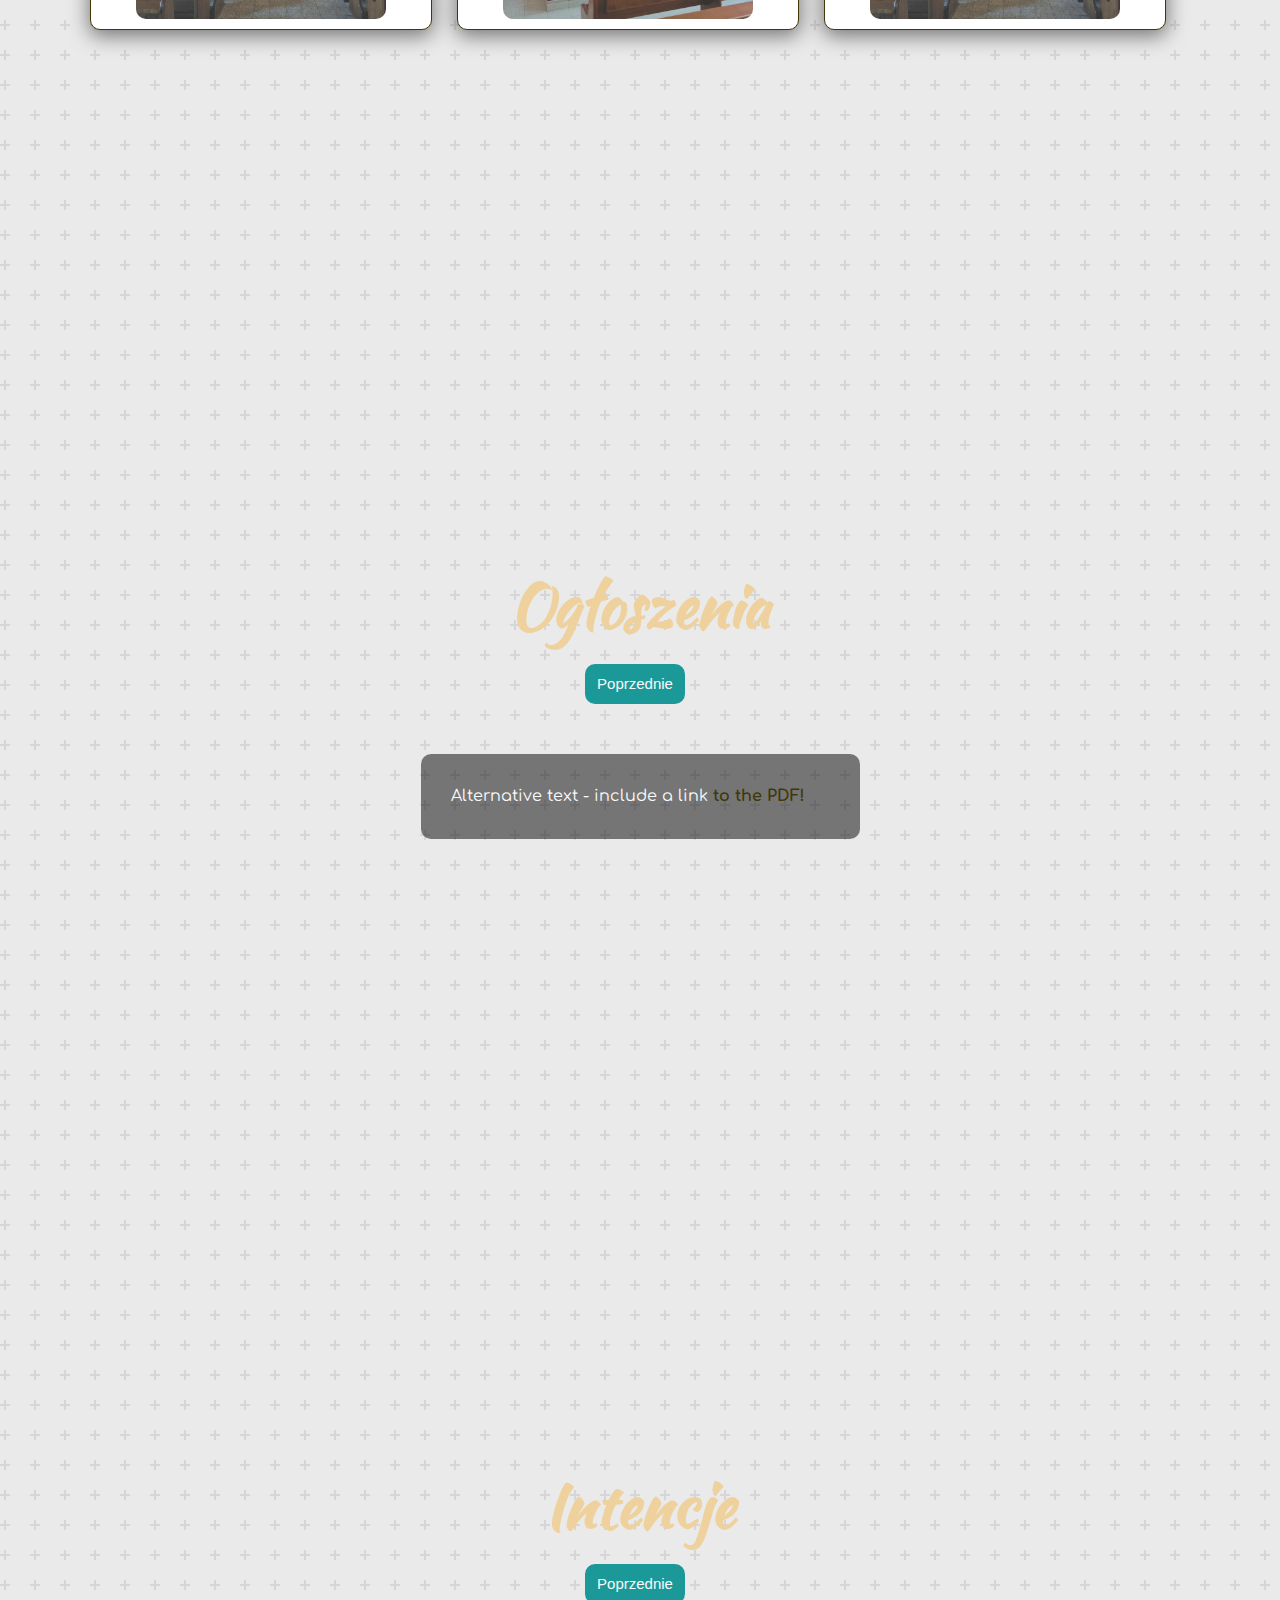
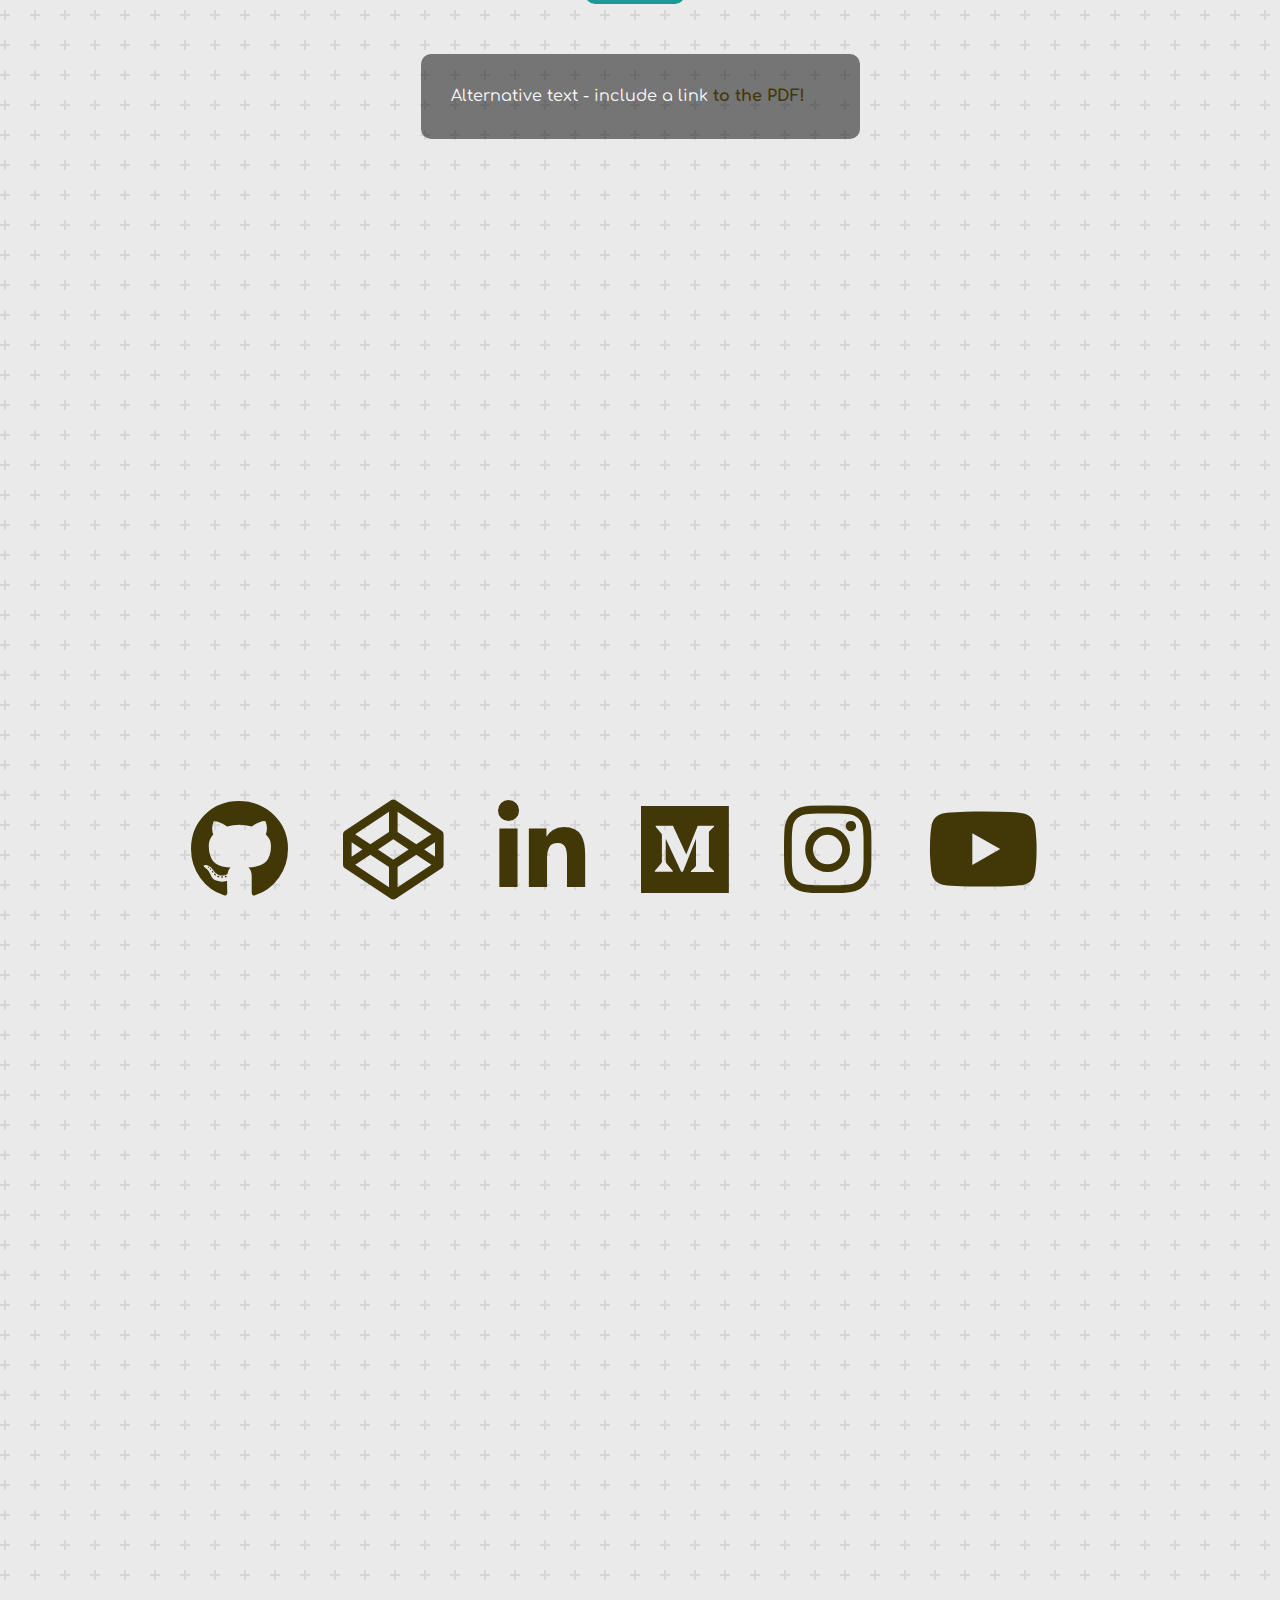
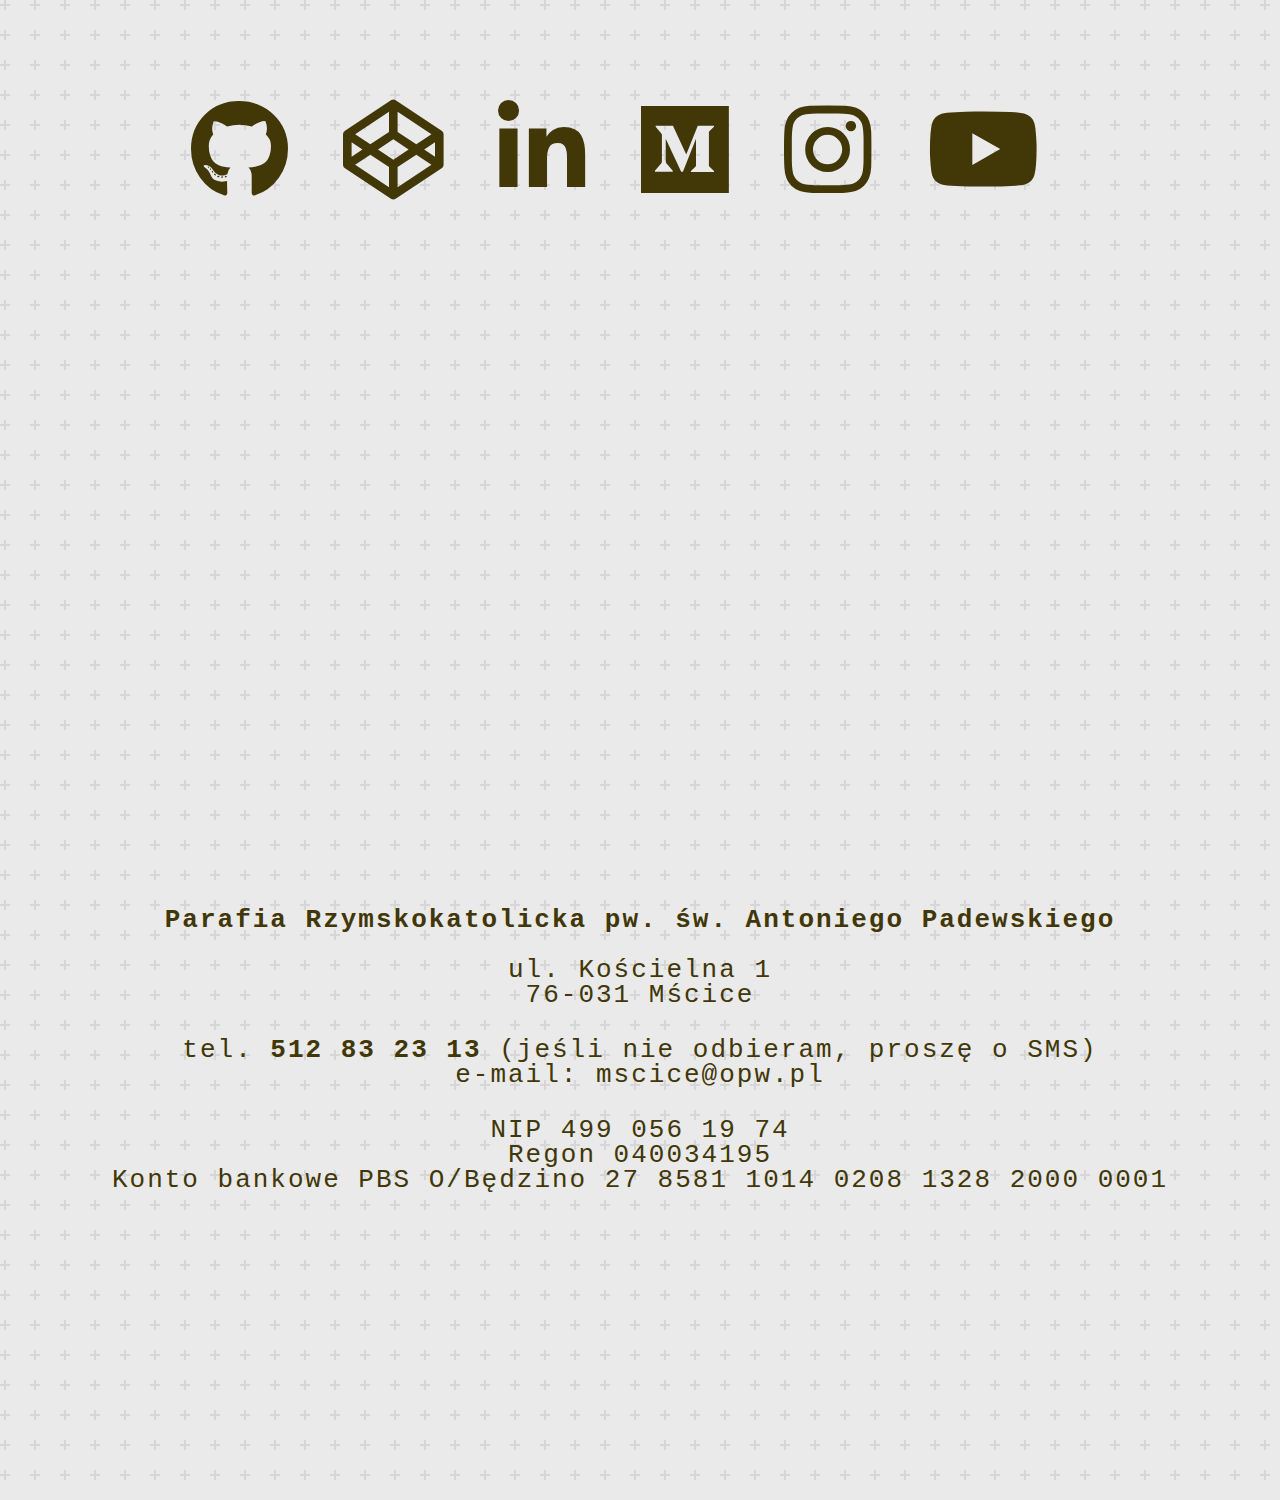
==== commit 9b8faa1c: "images & links" ====
--- a/index.html
+++ b/index.html
@@ -48,28 +48,22 @@
       <h1>Nasza parafia</h1>
       <div class="about-container">
         <div class="image-container">
-          <a class="np-link" href="zycie.html">
-            <h2>Z życia parafii</h2>
-            <img class="np" src="./img/w.jpeg" alt="z życia" id="image1" />
-          </a>
+          <!-- <a class="np-link" href="zycie.html"> -->
+          <h2>Z życia parafii</h2>
+          <img class="np" src="./img/w.jpeg" alt="z życia" id="image1" />
+          <!-- </a> -->
         </div>
 
         <div class="image-container">
-          <a href="historia.html"
-            ><h2>Historia</h2>
-            <img
-              class="np"
-              src="img/k.jpeg"
-              alt="Problem solving"
-              id="image2"
-            />
-          </a>
+          <h2>Historia</h2>
+          <img class="np" src="img/k.jpeg" alt="Problem solving" id="image2" />
         </div>
         <div class="image-container">
-          <a href="duszpasterstwo.html"
-            ><h2>Duszpasterstwo</h2>
-            <img class="np" src="./img/4.jpeg" alt="High concept" id="image3" />
-          </a>
+          <!-- <a href="duszpasterstwo.html" -->
+
+          <h2>Duszpasterstwo</h2>
+          <img class="np" src="./img/w.jpeg" alt="High concept" id="image3" />
+          <!-- </a> -->
         </div>
       </div>
     </section>
--- a/styles.css
+++ b/styles.css
@@ -44,13 +44,14 @@
 
 h1 {
   font-family: Kaushan Script, sans-serif;
-  font-size: 100px;
+  font-size: 60px;
   margin-bottom: 0;
+  margin-top: 100px;
 }
 
 h2 {
   color: var(--on-background-alt);
-  font-size: 32px;
+  font-size: 22px;
   font-weight: normal;
 }
 
@@ -100,11 +101,16 @@
   width: auto;
   text-align: center;
   padding: 20px;
-  width: 400px;
-  height: 400px;
+  width: 300px;
+  height: 300px;
+  display: block;
 
   background: var(--background);
   box-shadow: var(--box-shadow);
+}
+
+.image-container img {
+  width: 250px;
 }
 
 .np-link:hover {
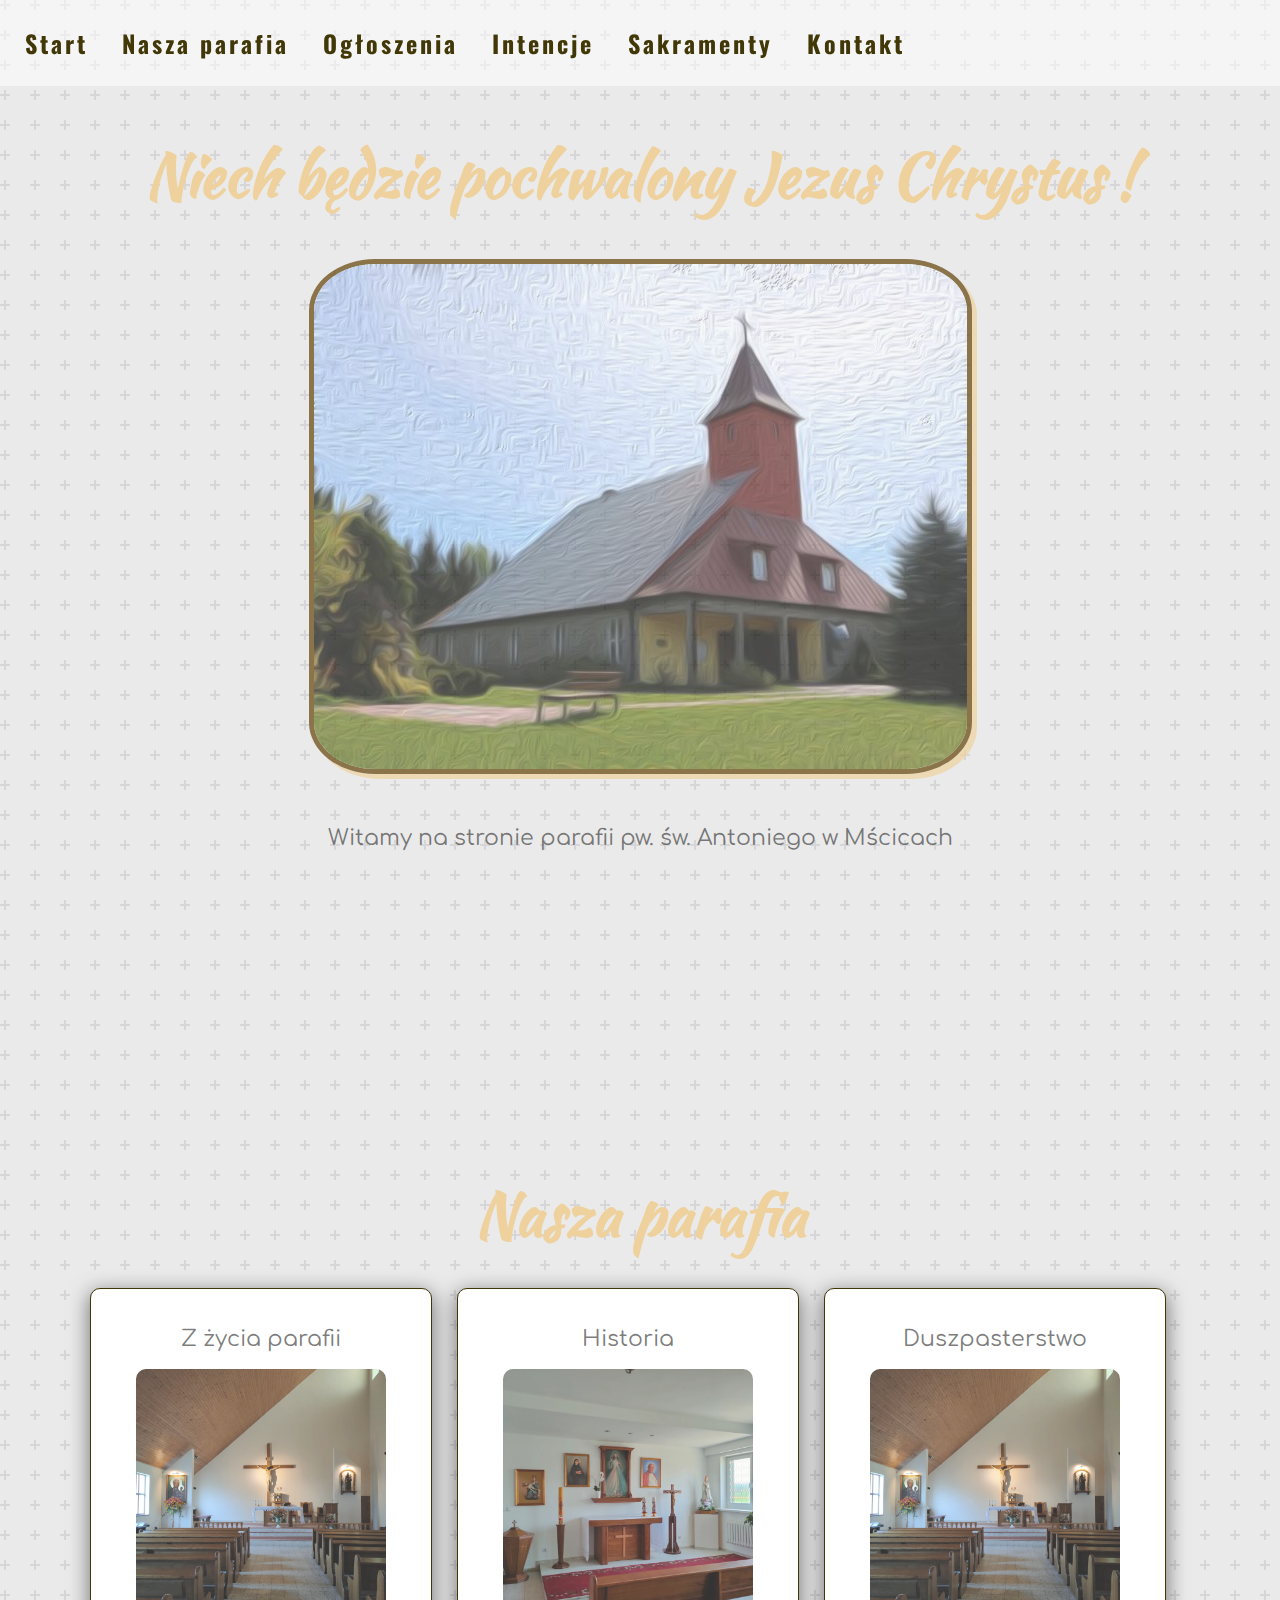
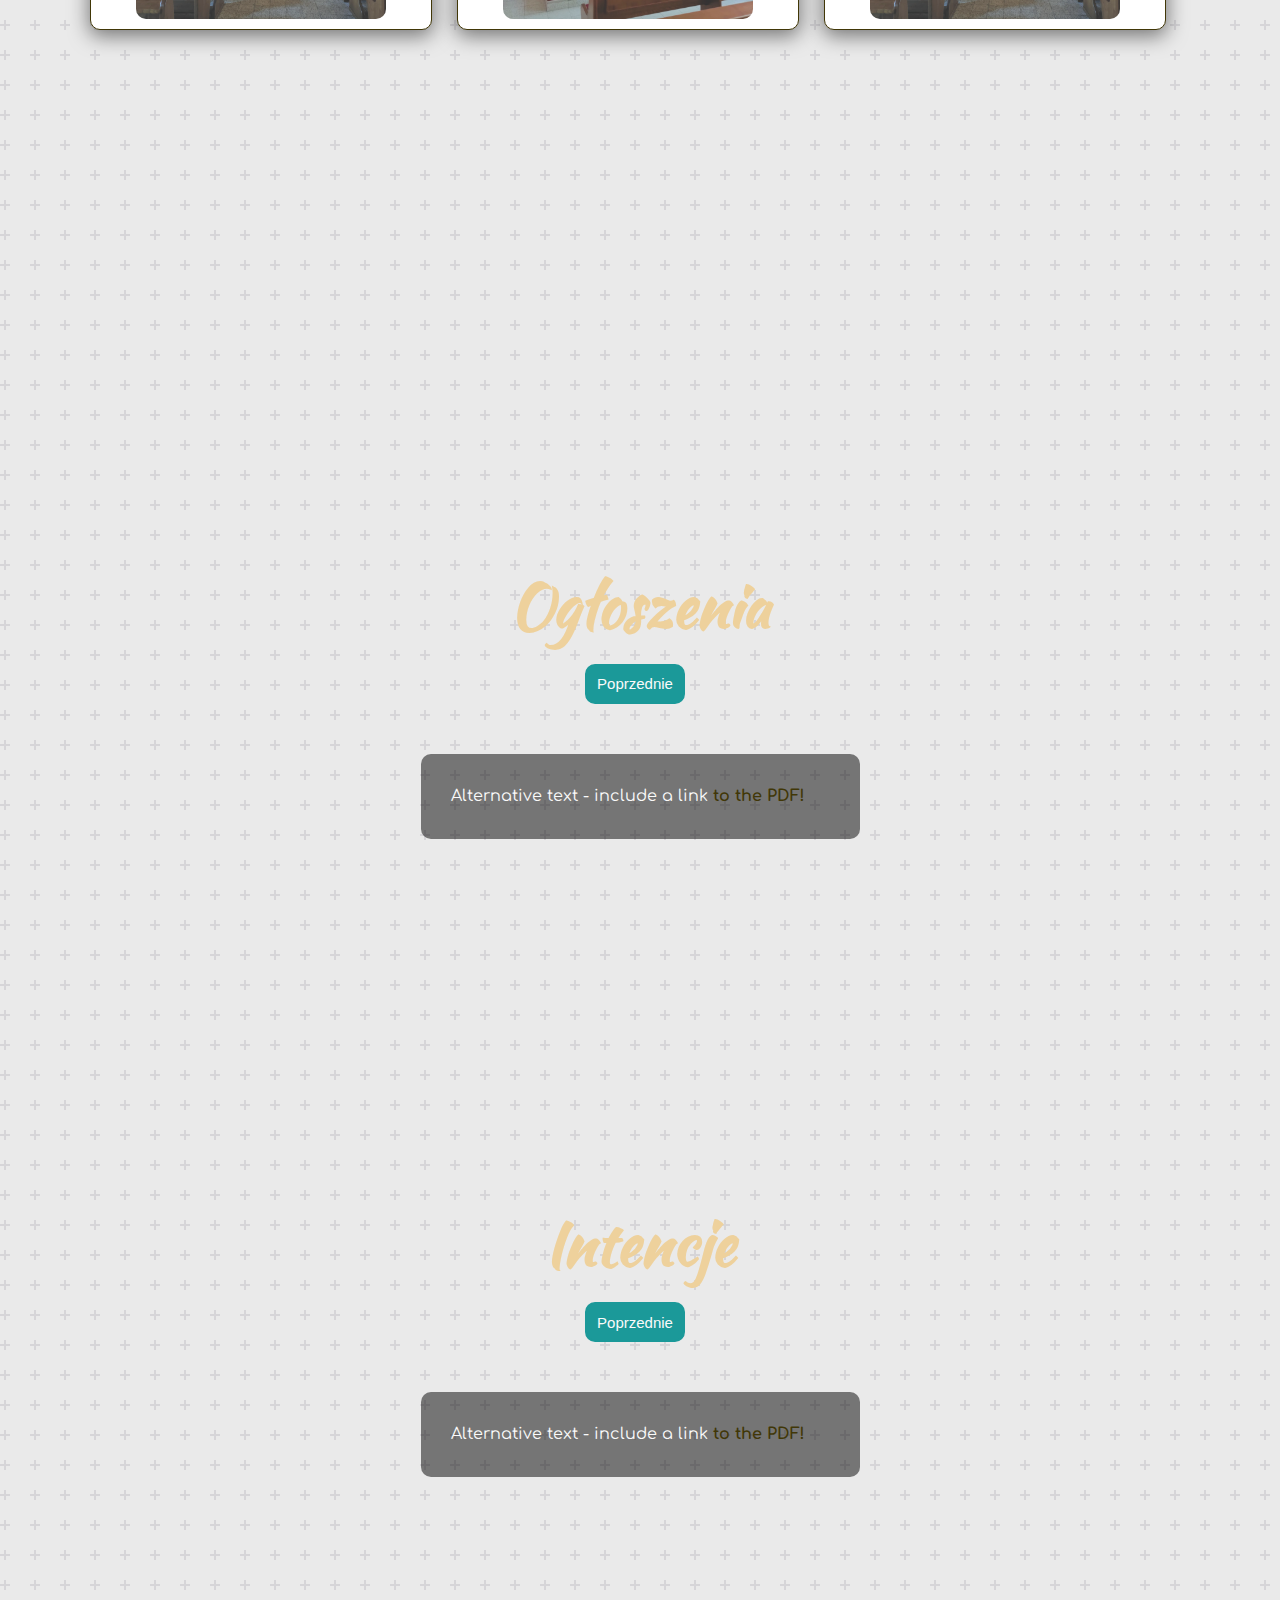
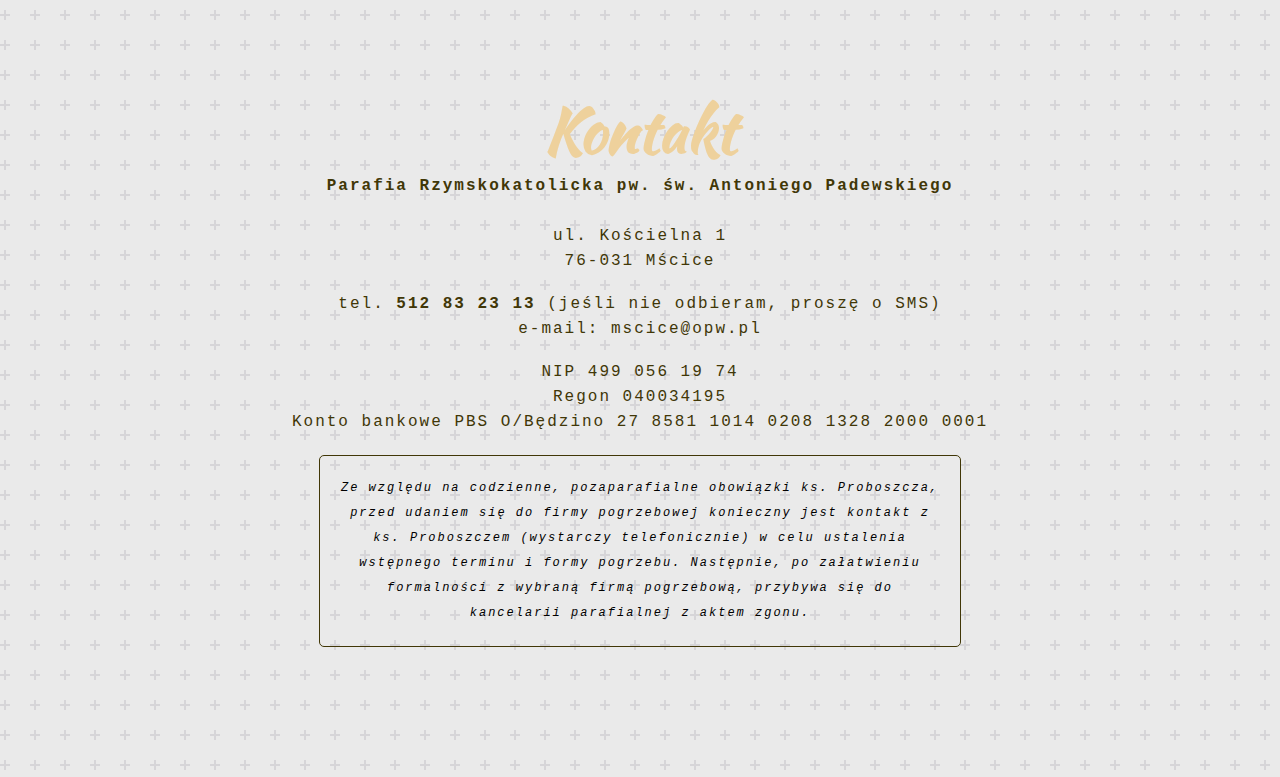
==== commit 41923137: "contact" ====
--- a/index.html
+++ b/index.html
@@ -31,8 +31,8 @@
       <a href="#about">Nasza parafia</a>
       <a href="#ogloszenia">Ogłoszenia</a>
       <a href="#intencje">Intencje</a>
-      <a href="#duszpasterstwo">Duszpasterstwo</a>
-      <a href="#sakramenty">Sakramenty</a>
+      <!-- <a href="#duszpasterstwo">Duszpasterstwo</a> -->
+      <a href="sakramenty.html">Sakramenty</a>
       <a href="#kontakt">Kontakt</a>
     </nav>
     <!-- home section -->
@@ -130,9 +130,9 @@
           asperiores recusandae eaque ipsam?
         </p> -->
       </div>
-    </section>
-    <!-- duszpastertswo -->
-    <section id="duszpasterstwo">
+   
+    <!-- sakrementy -->
+    <!-- <section id="sakramenty">
       <div class="social-icons">
         <i class="fab fa-github"></i>
         <i class="fab fa-codepen"></i>
@@ -141,21 +141,12 @@
         <i class="fab fa-instagram"></i>
         <i class="fab fa-youtube"></i>
       </div>
-    </section>
-    <!-- sakrementy -->
-    <section id="sakramenty">
-      <div class="social-icons">
-        <i class="fab fa-github"></i>
-        <i class="fab fa-codepen"></i>
-        <i class="fab fa-linkedin-in"></i>
-        <i class="fab fa-medium"></i>
-        <i class="fab fa-instagram"></i>
-        <i class="fab fa-youtube"></i>
-      </div>
-    </section>
+    </section> -->
     <!-- kontakt -->
     <section id="kontakt">
+      <h1>Kontakt</h1>
       <div class="contact">
+       
         <p>
           <strong>Parafia Rzymskokatolicka pw. św. Antoniego Padewskiego</strong
           ><br /><br />
@@ -175,6 +166,12 @@
           Regon 040034195<br />
           Konto bankowe PBS O/Będzino 27 8581 1014 0208 1328 2000 0001
         </p>
+        <p class="uwaga">
+          
+          Ze względu na codzienne, pozaparafialne obowiązki ks. Proboszcza, przed udaniem się do firmy pogrzebowej konieczny jest kontakt z ks. Proboszczem  (wystarczy telefonicznie) w celu ustalenia wstępnego terminu i formy pogrzebu.  Następnie, po załatwieniu formalności z wybraną firmą pogrzebową, przybywa się  do kancelarii parafialnej z aktem zgonu.
+
+
+        </p>
       </div>
     </section>
 
--- a/styles.css
+++ b/styles.css
@@ -212,55 +212,30 @@
   padding: 30px;
 }
 
+.uwaga {
+  margin: 0 auto;
+  width: 600px;
+  text-align: center;
+  border: 1px solid var(--primary-color);
+  padding: 20px;
+  border-radius: 5px;
+  margin-top: 20px;
+  margin-bottom: 20px;
+  font-size: 12px;
+  font-style: italic;
+  text-decoration: solid;
+  color: #000;
+}
+
+.contact {
+  font-size: 16px;
+}
 p {
   margin: 0;
   line-height: 25px;
 }
 
 /* Contact Section */
-.fab {
-  font-size: 100px;
-  margin-right: 50px;
-  cursor: pointer;
-  color: var(--primary-color);
-}
-
-.fab:hover {
-  color: var(--on-background);
-}
-
-/* Dark Mode Toggle */
-.theme-switch-wrapper {
-  display: flex;
-  align-items: center;
-  z-index: 100;
-  position: fixed;
-  right: 25px;
-  top: 30px;
-}
-
-.theme-switch-wrapper span {
-  margin-right: 10px;
-  font-size: 1rem;
-}
-
-.toggle-text {
-  position: relative;
-  top: -4px;
-  right: 5px;
-  color: var(--on-background);
-}
-
-.theme-switch {
-  display: inline-block;
-  height: 34px;
-  position: relative;
-  width: 60px;
-}
-
-.theme-switch input {
-  display: none;
-}
 
 .slider {
   background: #ccc;
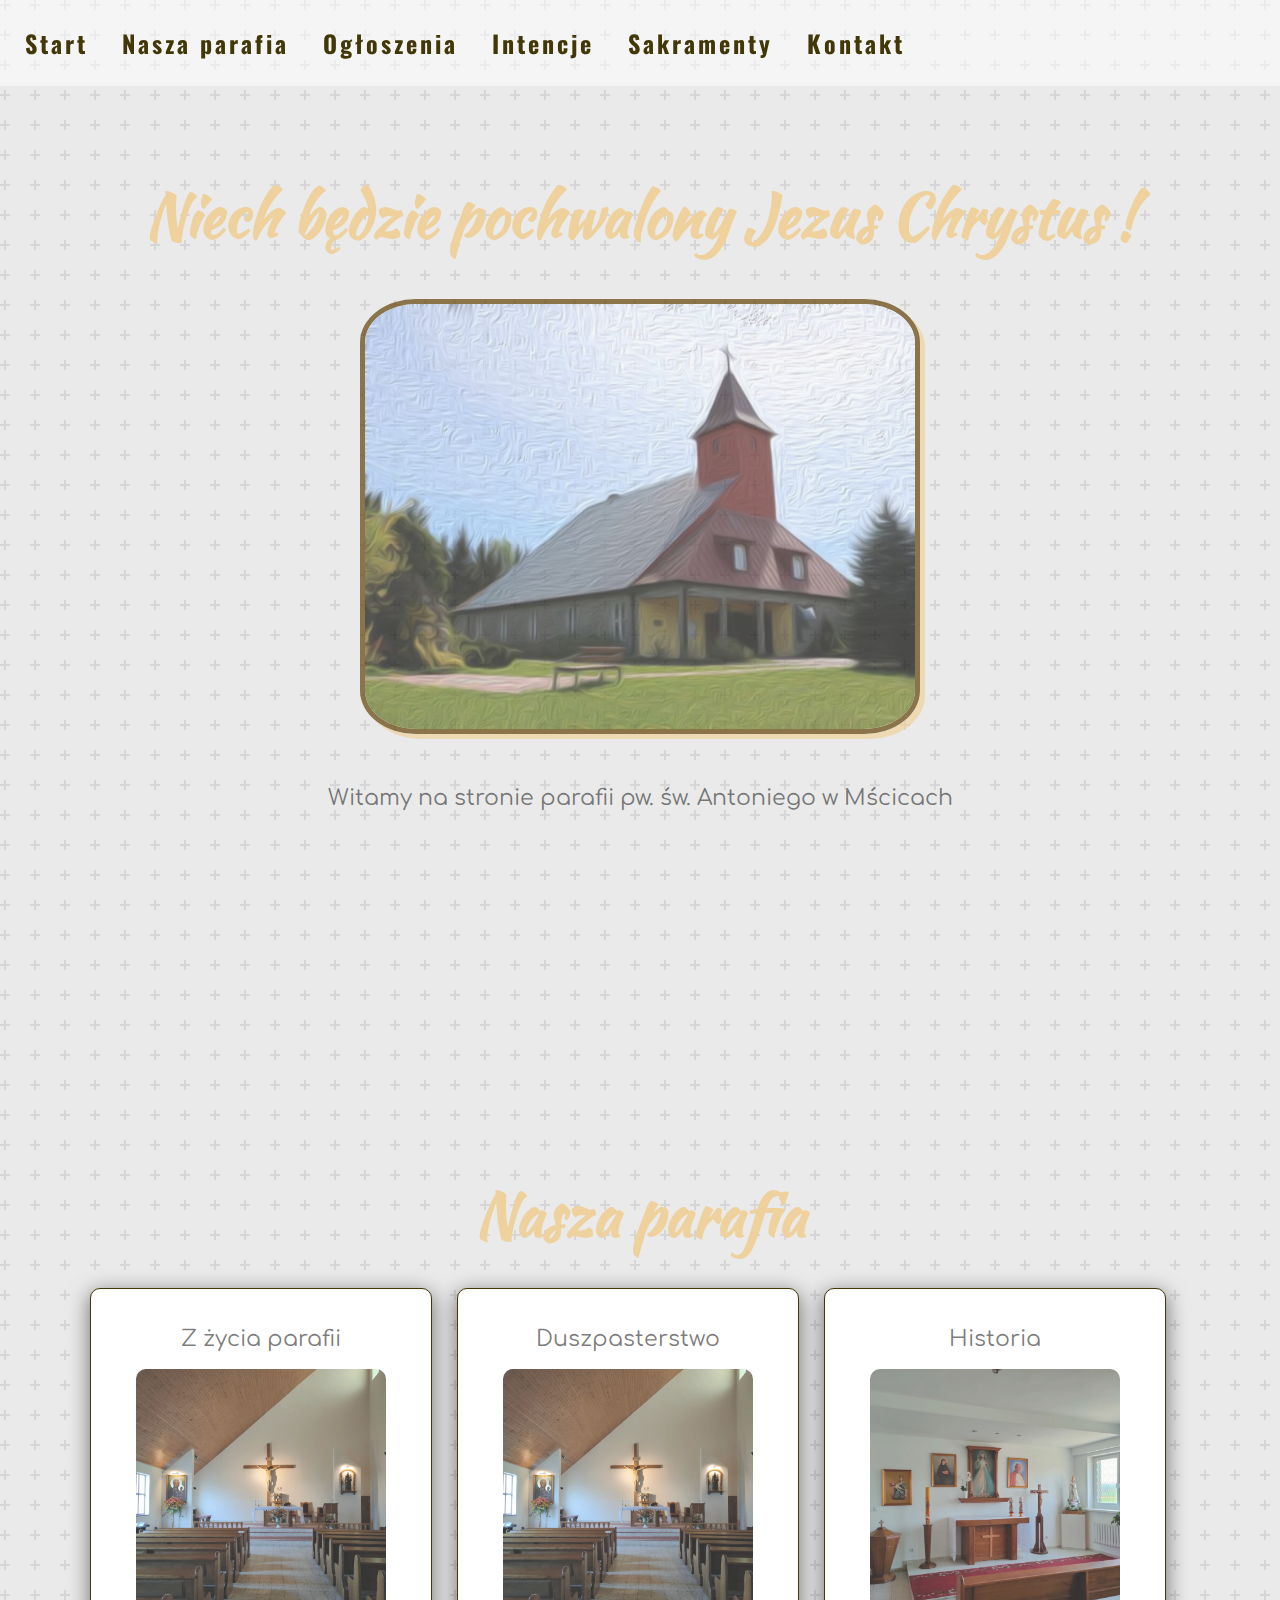
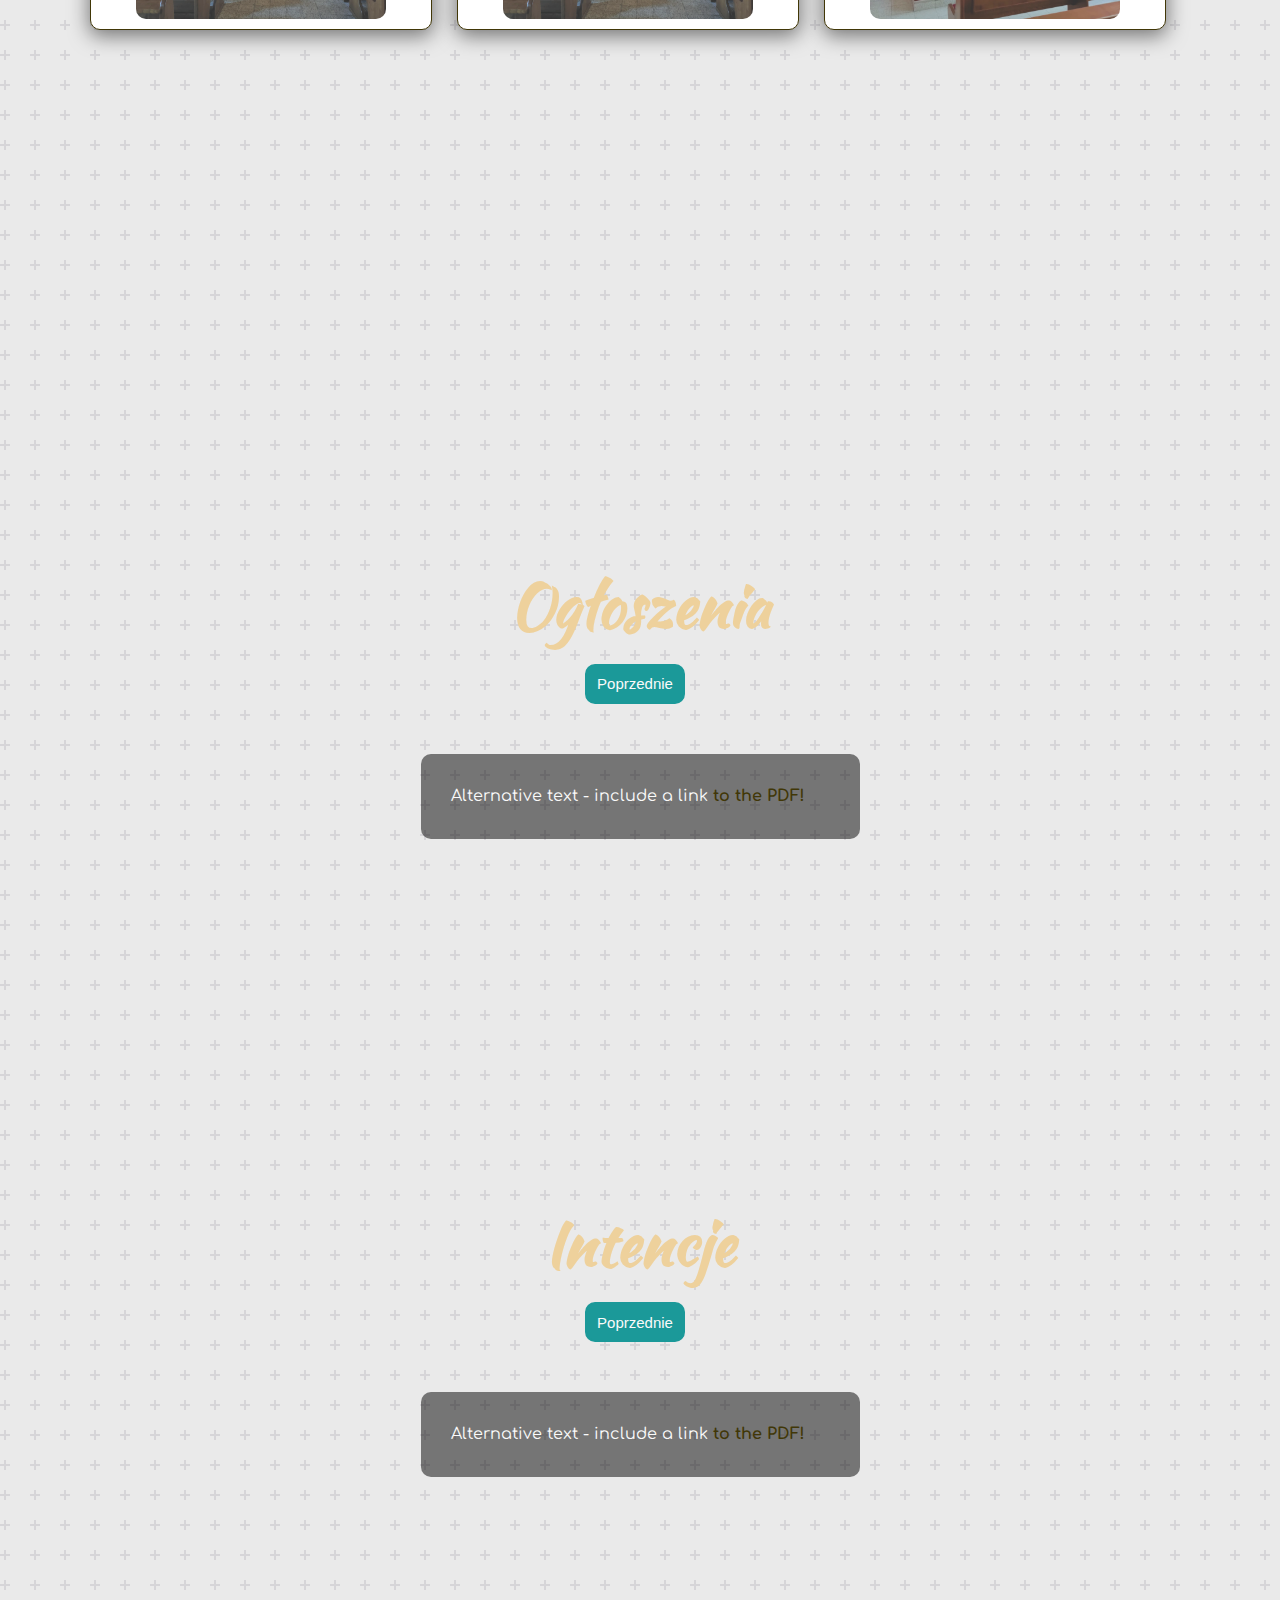
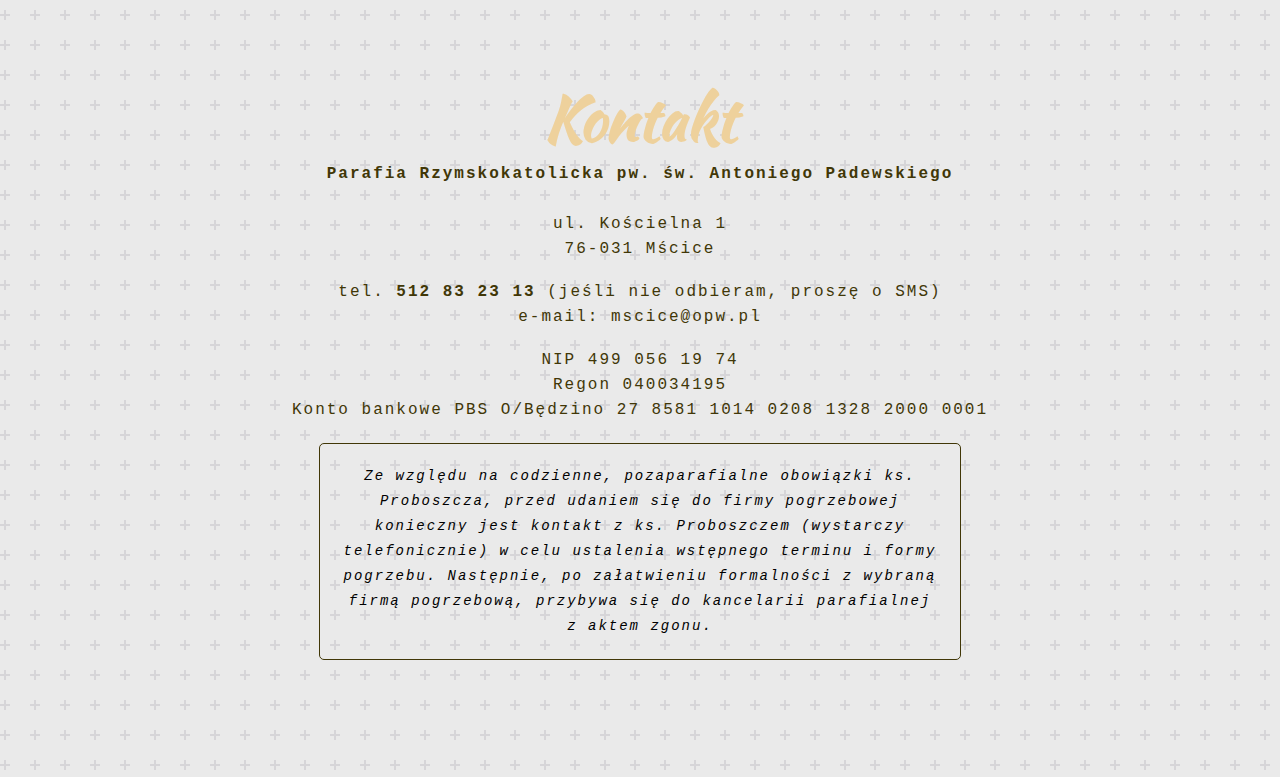
==== commit 74a10988: "contact" ====
--- a/index.html
+++ b/index.html
@@ -53,11 +53,6 @@
           <img class="np" src="./img/w.jpeg" alt="z życia" id="image1" />
           <!-- </a> -->
         </div>
-
-        <div class="image-container">
-          <h2>Historia</h2>
-          <img class="np" src="img/k.jpeg" alt="Problem solving" id="image2" />
-        </div>
         <div class="image-container">
           <!-- <a href="duszpasterstwo.html" -->
 
@@ -65,6 +60,11 @@
           <img class="np" src="./img/w.jpeg" alt="High concept" id="image3" />
           <!-- </a> -->
         </div>
+        <div class="image-container">
+          <h2>Historia</h2>
+          <img class="np" src="img/k.jpeg" alt="Problem solving" id="image2" />
+        </div>
+       
       </div>
     </section>
     <!-- projects section -->
--- a/styles.css
+++ b/styles.css
@@ -131,6 +131,7 @@
   border-radius: 10%;
   filter: opacity(0.7);
   box-shadow: 5px 5px;
+  width: 550px;
 }
 
 .np {
@@ -221,7 +222,7 @@
   border-radius: 5px;
   margin-top: 20px;
   margin-bottom: 20px;
-  font-size: 12px;
+  font-size: 14px;
   font-style: italic;
   text-decoration: solid;
   color: #000;
